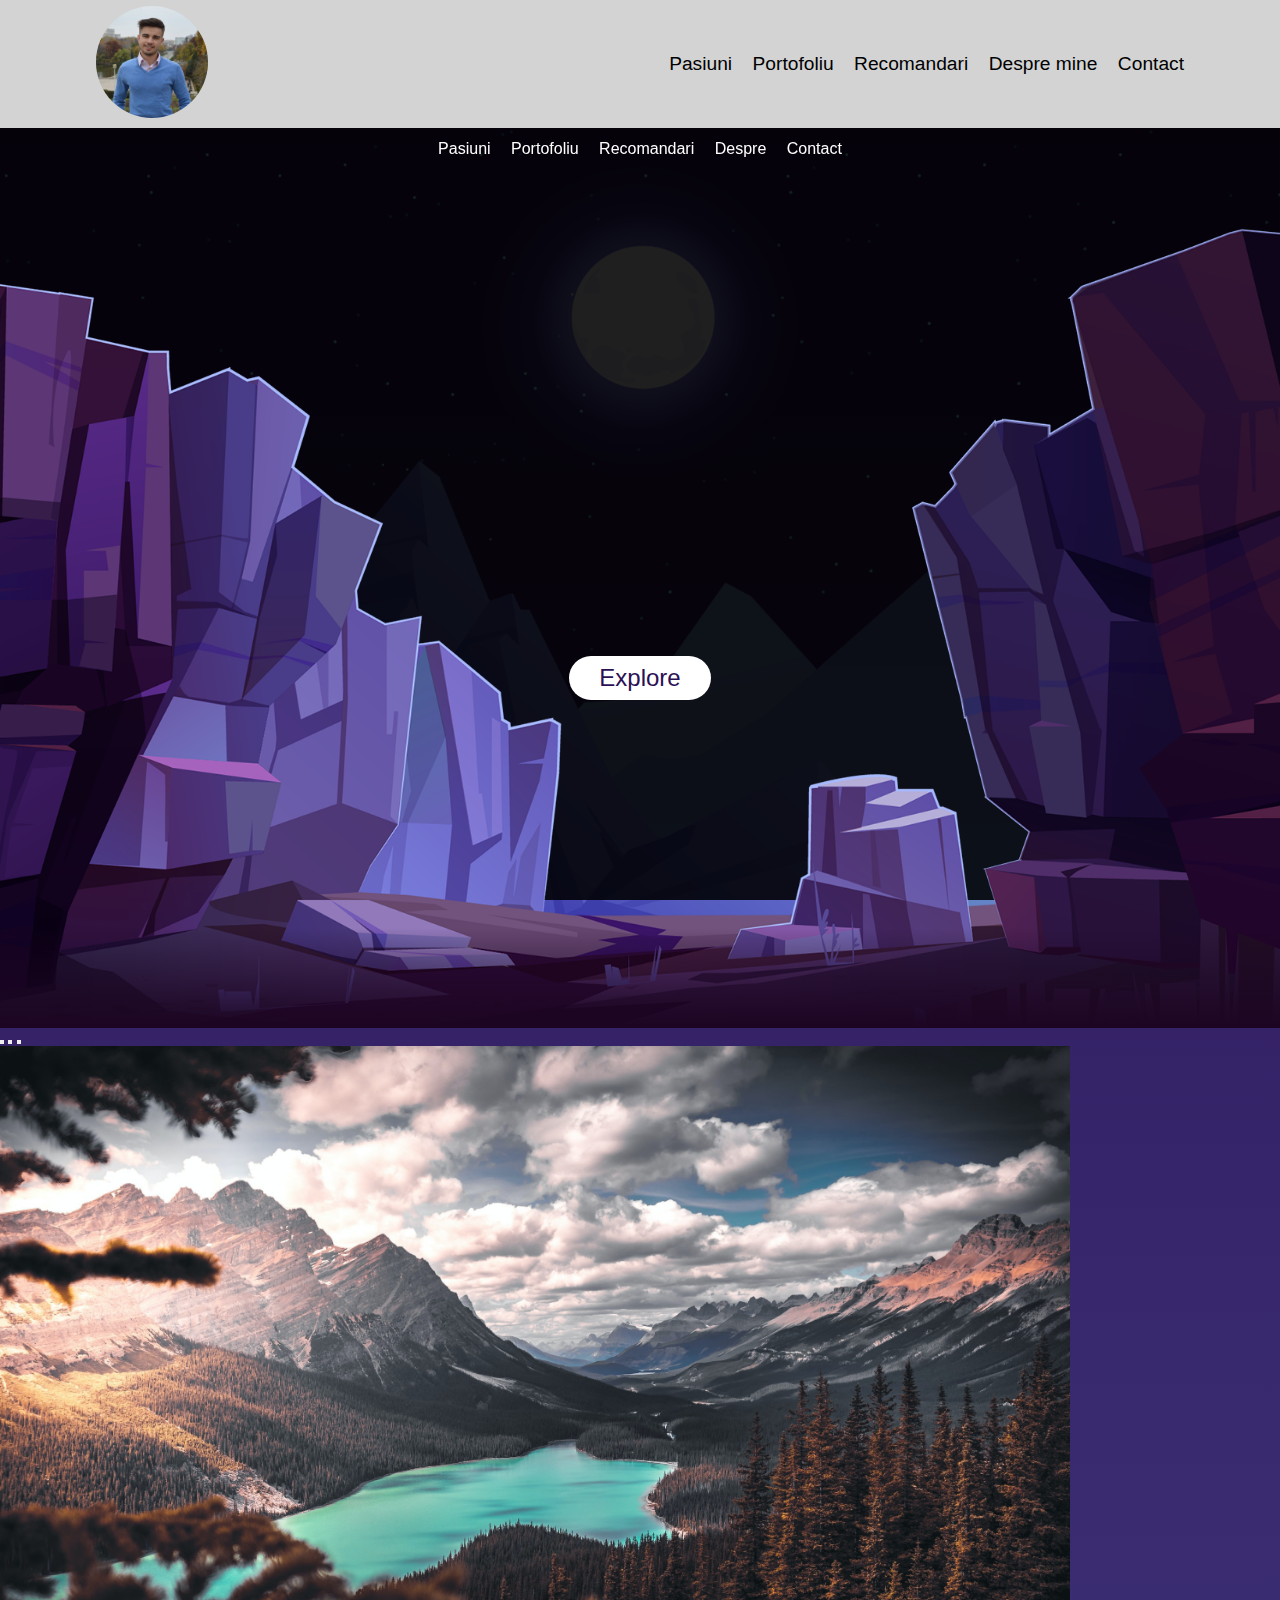
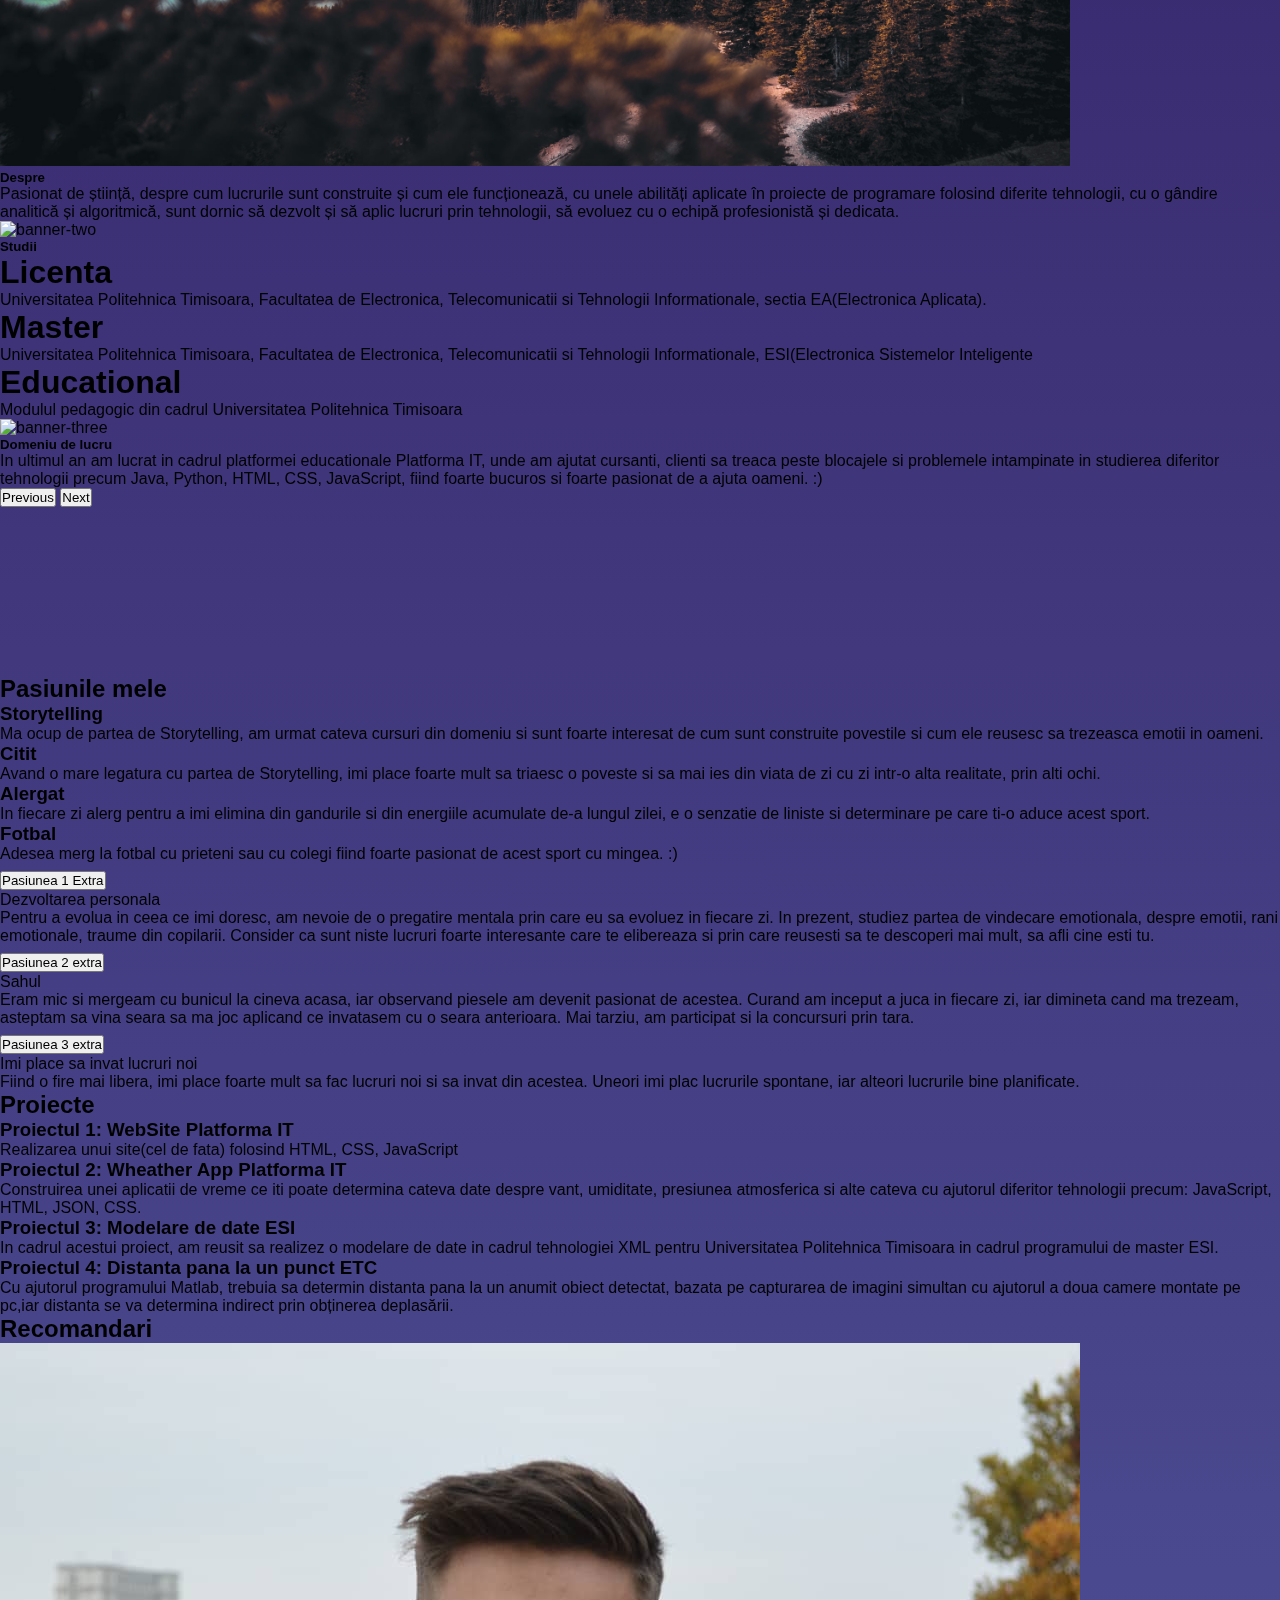
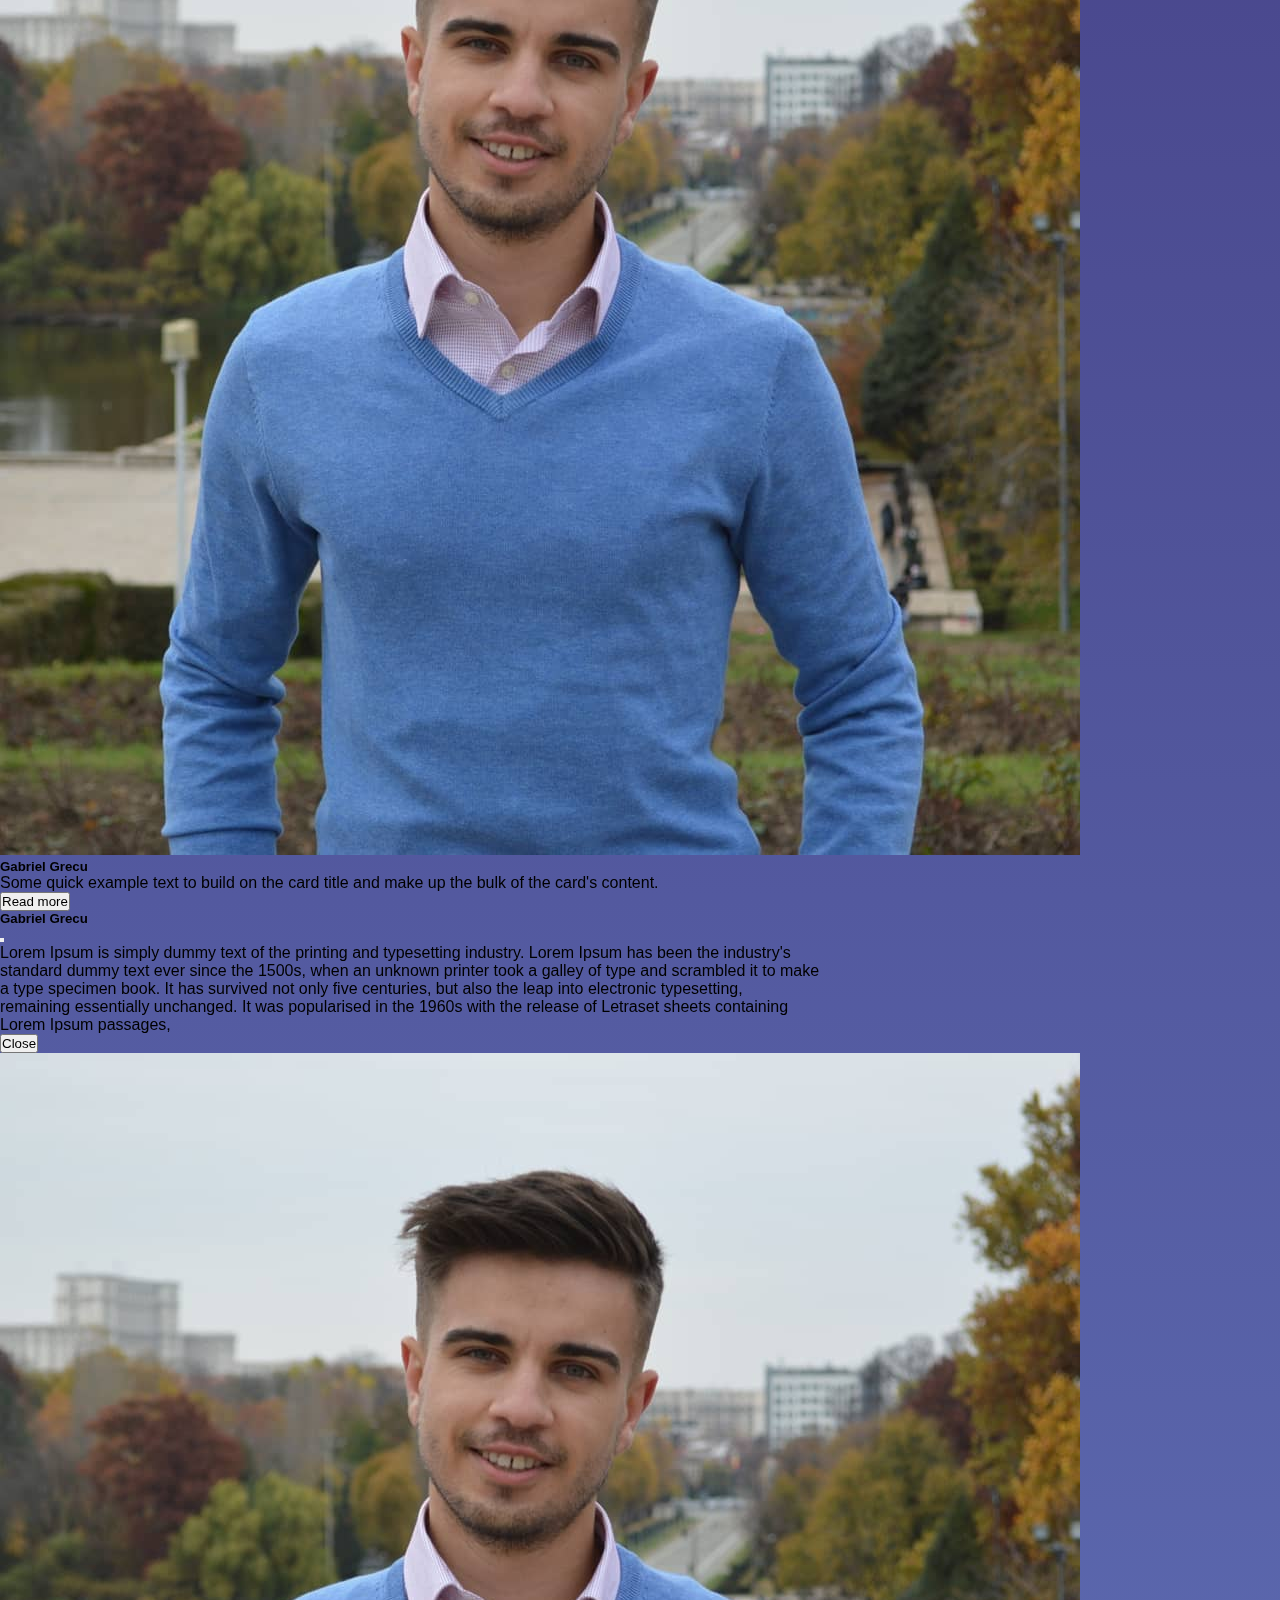
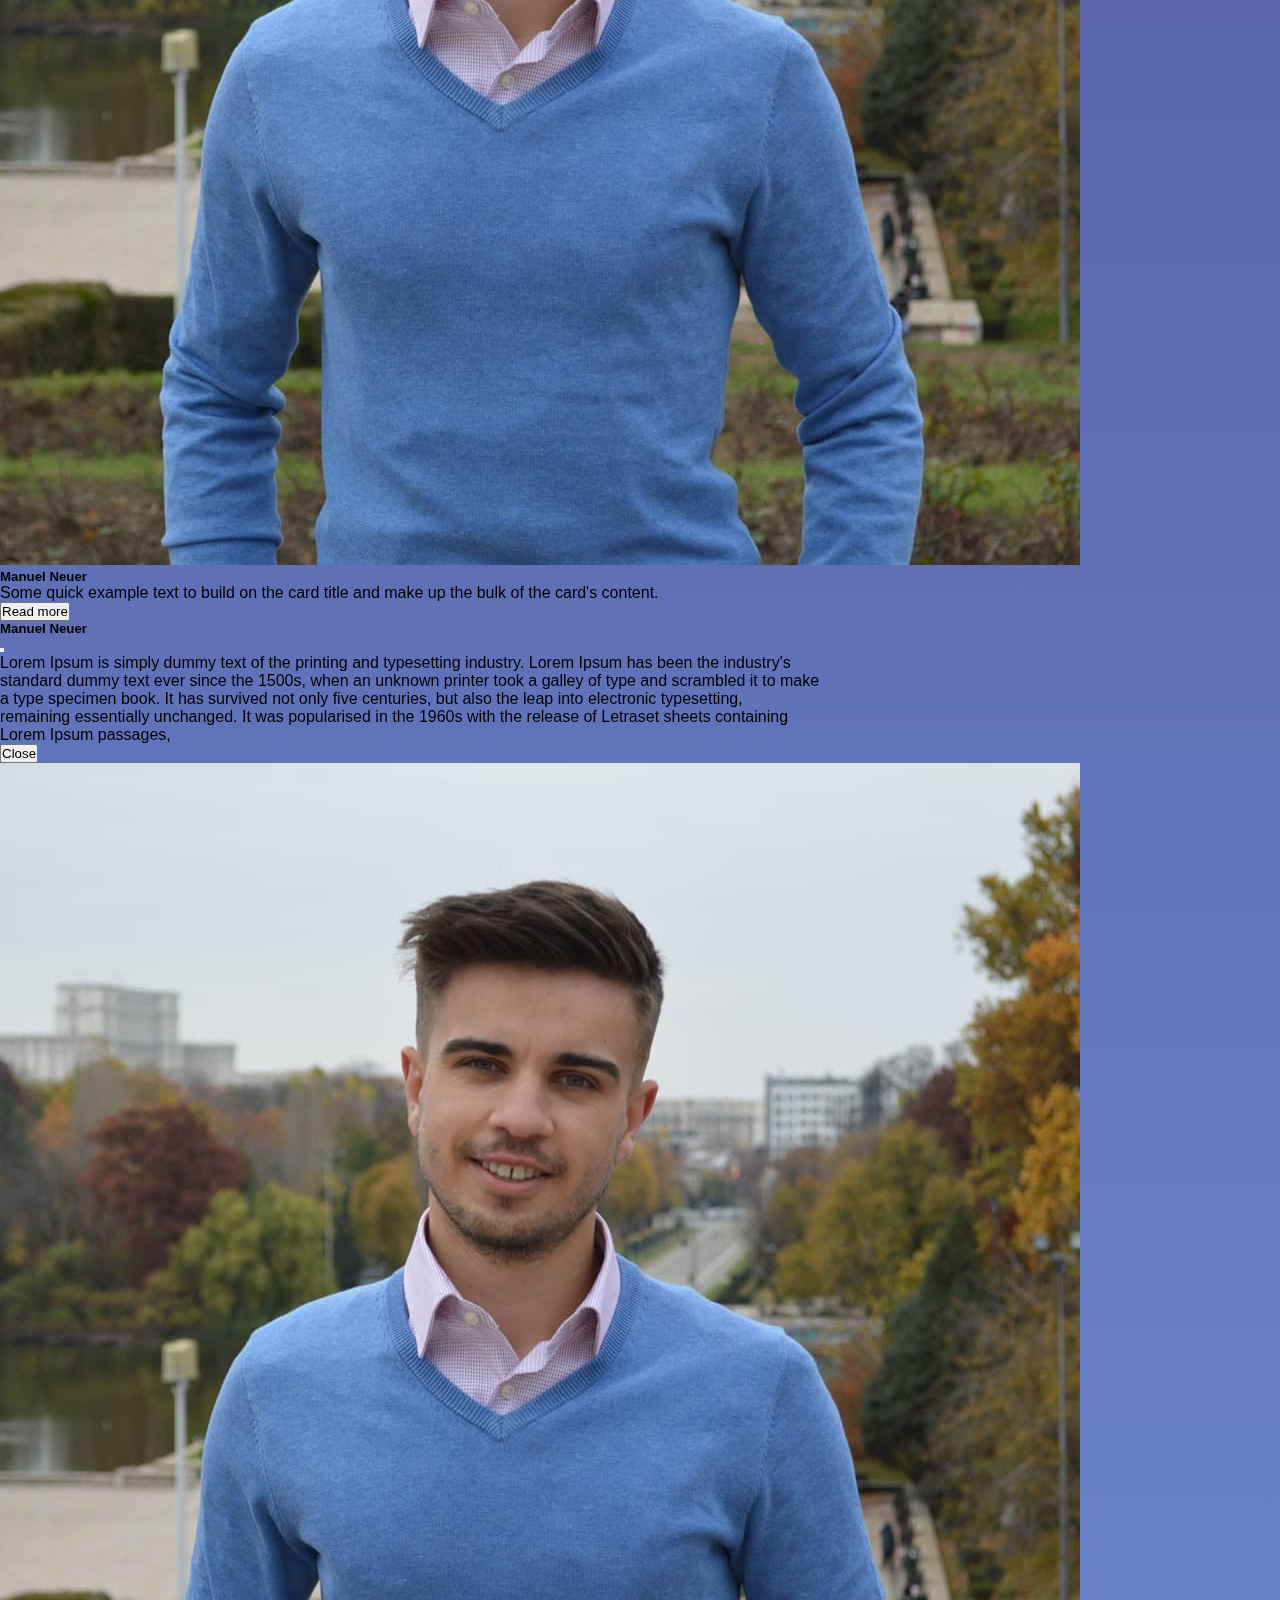
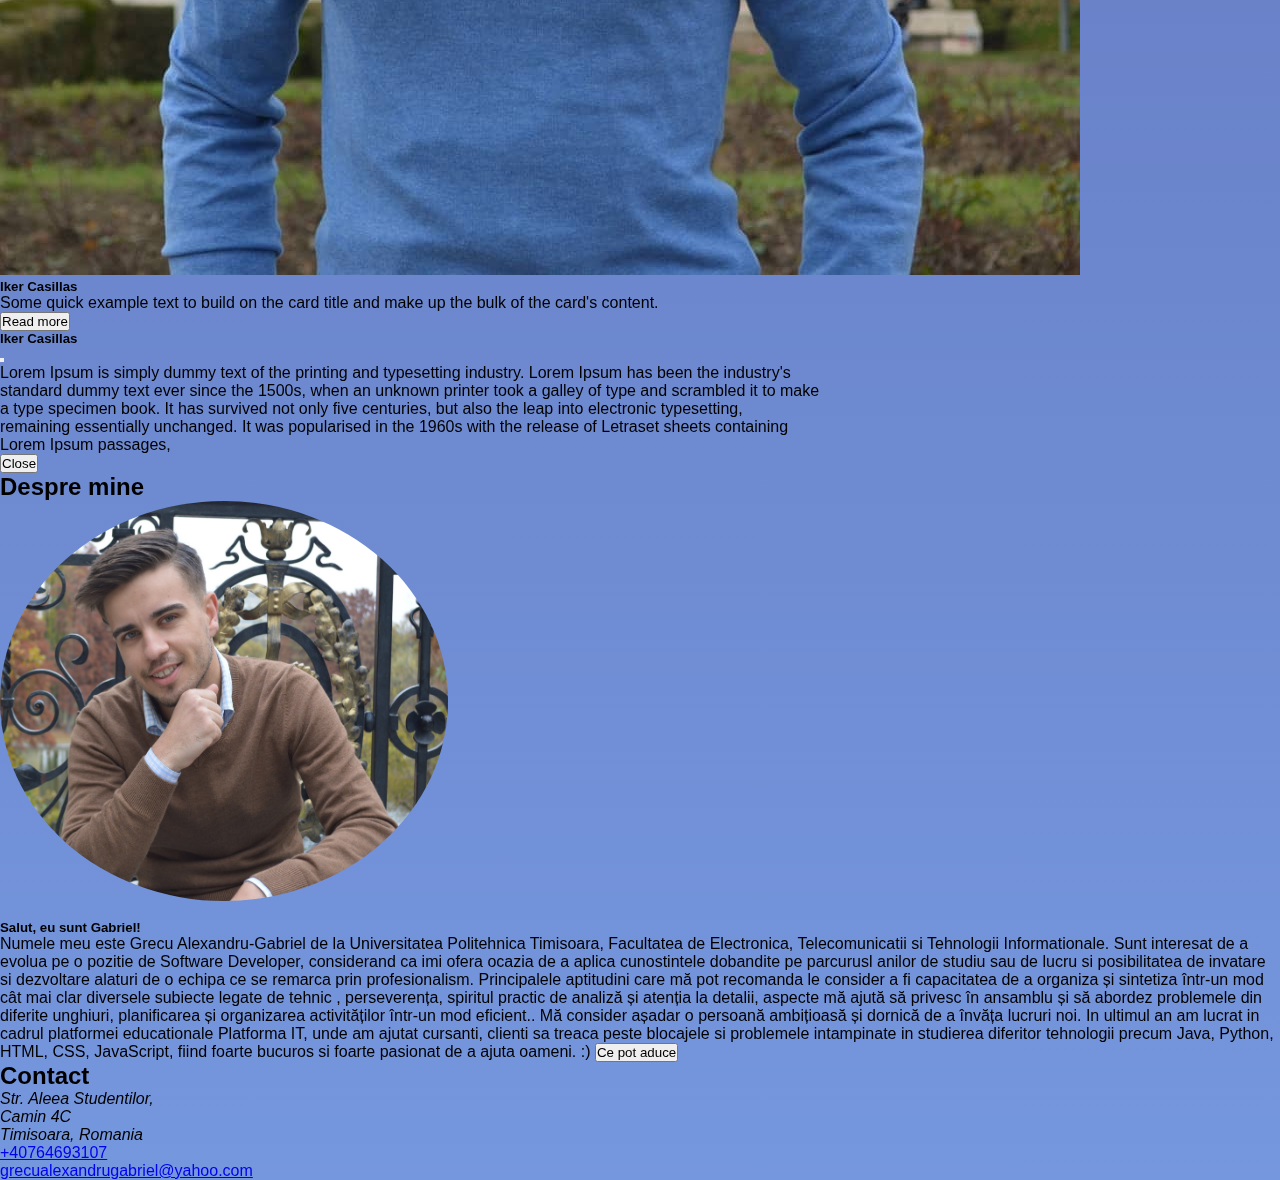
==== index.html @ e3667d2b "Add files via upload" ====
<!DOCTYPE html>
<html>
<head>
    <title>Gabriel Grecu</title>
    <meta name="viewport" content="width=device-width, initial-scale=1.0">
    <link href="https://cdn.jsdelivr.net/npm/bootstrap@5.1.3/dist/css/bootstrap.min.css" rel="stylesheet" integrity="sha384-1BmE4kWBq78iYhFldvKuhfTAU6auU8tT94WrHftjDbrCEXSU1oBoqyl2QvZ6jIW3" crossorigin="anonymous">
    <link rel="preconnect" href="https://fonts.gstatic.com" crossorigin>
    <link href="https://fonts.googleapis.com/css2?family=Courgette&family=PT+Serif:ital,wght@0,400;1,700&display=swap" rel="stylesheet">
    <link rel="stylesheet" href="reset.css">
    <script src="https://code.jquery.com/jquery-1.11.1.min.js"></script>
    <link rel="stylesheet" href="Boostrap.css">

</head>
<body>

  <div id="headerz" class="mnb">
    
        <a class="logo" href="#">
          <img src="media/pozaC.jpg" alt="logo"/>
      </a>
      <nav class="navigation">
          <a href="#section-1">Pasiuni</a>
          <a href="#section-2">Portofoliu</a>
          <a href="#section-3">Recomandari</a>
          <a href="#section-4">Despre mine</a>
          <a href="#section-5">Contact</a>
      </nav>
  </div>


  <header class="p">
    <nav class="active">
      <a href="#section-1">Pasiuni</a>
      <a href="#section-2">Portofoliu</a>
      <a href="#section-3">Recomandari</a>
      <a href="#section-4">Despre</a>
      <a href="#section-5">Contact</a>
  </nav>
  </header>


 
  <section class="parallax">
    <img src="assets/stars.png" id="stars">
    <img src="assets/moon.png" id="moon">
    <img src="assets/mountains_behind.png" id="mountains_behind">
    <h2 id="text">Moon Light</h2>
    <a href="#sec" id="btn">Explore</a>
    <img src="assets/mountains_front.png" id="mountains_front">
</section>


    <div id="carouselExampleIndicators" class="carousel slide" data-bs-ride="carousel">
      <div class="carousel-indicators">
        <button type="button" data-bs-target="#carouselExampleIndicators" data-bs-slide-to="0" class="active" aria-current="true" aria-label="Slide 1"></button>
        <button type="button" data-bs-target="#carouselExampleIndicators" data-bs-slide-to="1" aria-label="Slide 2"></button>
        <button type="button" data-bs-target="#carouselExampleIndicators" data-bs-slide-to="2" aria-label="Slide 3"></button>
      </div>
      <div class="carousel-inner">
        <div class="carousel-item active">
          
          <img src="media/A.jpg" class="d-block w-100 carousel-image" alt="banner-two">
          <div class="carousel-image-overlay"></div>
          <div class="carousel-caption">
            <h5>Despre</h5>
            <p>Pasionat de știință, despre cum lucrurile sunt construite și cum ele funcționează, cu unele abilități aplicate în proiecte de programare folosind diferite
              tehnologii, cu o gândire analitică și algoritmică, sunt dornic să dezvolt și să aplic lucruri prin tehnologii, să evoluez cu o echipă profesionistă și dedicata.
              </p>
          </div>
        </div>
        <div class="carousel-item">
          <img src="media/B.jpg" class="d-block w-100 carousel-image" alt="banner-two">
          <div class="carousel-image-overlay"></div>
          <div class="carousel-caption">
            <h5>Studii</h5>
            <h1>Licenta</h1>
            <p>Universitatea Politehnica Timisoara, Facultatea de Electronica, Telecomunicatii si Tehnologii Informationale, sectia EA(Electronica Aplicata).</p>
            <h1>Master</h1>
            <p>Universitatea Politehnica Timisoara, Facultatea de Electronica, Telecomunicatii si Tehnologii Informationale, ESI(Electronica Sistemelor Inteligente</p>
            <h1>Educational</h1>
            <p>Modulul pedagogic din cadrul Universitatea Politehnica Timisoara </p>
          </div>
        </div>
        <div class="carousel-item">
          <img src="media/munte.jpeg" class="d-block w-100 carousel-image" alt="banner-three">
          <div class="carousel-image-overlay"></div>
          <div class="carousel-caption">
            <h5>Domeniu de lucru</h5>
            <p>In ultimul an am lucrat in cadrul platformei educationale Platforma IT, unde am ajutat cursanti, clienti sa treaca peste blocajele si problemele intampinate in studierea diferitor tehnologii precum Java, Python, HTML, CSS, JavaScript, fiind foarte bucuros si foarte pasionat de a ajuta oameni. :)</p>
          </div>
        </div>
      </div>
      <button class="carousel-control-prev" type="button" data-bs-target="#carouselExampleIndicators" data-bs-slide="prev">
        <span class="carousel-control-prev-icon" aria-hidden="true"></span>
        <span class="visually-hidden">Previous</span>
      </button>
      <button class="carousel-control-next" type="button" data-bs-target="#carouselExampleIndicators" data-bs-slide="next">
        <span class="carousel-control-next-icon" aria-hidden="true"></span>
        <span class="visually-hidden">Next</span>
      </button>
    </div>



    <section id="section-1" class="bg-light py-5">
      <h2 class="text-center mb-5"><br><br> <br><br><br> <br> Pasiunile mele</h2>
      <div class="container">
        
        <div class="row">
          <div class="col-lg-3 col-md-5">
            <h3>Storytelling</h3>
              <p>Ma ocup de partea de Storytelling, am urmat cateva cursuri din domeniu si sunt foarte interesat de cum sunt construite povestile si cum ele reusesc sa trezeasca emotii in oameni.
              </p>
          </div>
          <div class="col-lg-3 offset-lg-0 col-md-5 offset-md-2">
            <h3>Citit</h3>
              <p>Avand o mare legatura cu partea de Storytelling, imi place foarte mult sa triaesc o poveste si sa mai ies din viata de zi cu zi intr-o alta realitate, prin alti ochi.
              </p>
          </div>
          <div class="col-lg-3 col-md-5">
            <h3>Alergat</h3>
              <p>In fiecare zi alerg pentru a imi elimina din gandurile si din energiile acumulate de-a lungul zilei, e o senzatie de liniste si determinare pe care ti-o aduce acest sport.
              </p>
          </div>
          <div class="col-lg-3 offset-lg-0 col-md-5 offset-md-2">
            <h3>Fotbal</h3>
              <p>Adesea merg la fotbal cu prieteni sau cu colegi fiind foarte pasionat de acest sport cu mingea. :) 
              </p>
          </div>
        </div>
      </div>
      <div class="container my-5">
        <div class="accordion accordion-flush" id="accordionFlushExample">
          <div class="accordion-item">
            <h2 class="accordion-header" id="flush-headingOne">
              <button class="accordion-button collapsed" type="button" data-bs-toggle="collapse" data-bs-target="#flush-collapseOne" aria-expanded="false" aria-controls="flush-collapseOne">
                Pasiunea 1  Extra
              </button>
            </h2>
            <div id="flush-collapseOne" class="accordion-collapse collapse" aria-labelledby="flush-headingOne" data-bs-parent="#accordionFlushExample">
              <div class="accordion-body">Dezvoltarea personala <br>
                Pentru a evolua in ceea ce imi doresc, am nevoie de o pregatire mentala prin care eu sa evoluez in fiecare zi. In prezent, studiez partea de vindecare emotionala, despre emotii, rani emotionale, traume din copilarii. Consider ca sunt niste lucruri foarte interesante care te elibereaza si prin care reusesti sa te descoperi mai mult, sa afli cine esti tu.

                </div>
            </div>
          </div>
          <div class="accordion-item">
            <h2 class="accordion-header" id="flush-headingTwo">
              <button class="accordion-button collapsed" type="button" data-bs-toggle="collapse" data-bs-target="#flush-collapseTwo" aria-expanded="false" aria-controls="flush-collapseTwo">
                Pasiunea 2 extra
              </button>
            </h2>
            <div id="flush-collapseTwo" class="accordion-collapse collapse" aria-labelledby="flush-headingTwo" data-bs-parent="#accordionFlushExample">
              <div class="accordion-body">Sahul <br>
                Eram mic si mergeam cu bunicul la cineva acasa, iar observand piesele am devenit pasionat de acestea. Curand am inceput a juca in fiecare zi, iar dimineta cand ma trezeam, asteptam sa vina seara sa ma joc aplicand ce invatasem cu o seara anterioara. Mai tarziu, am participat si la concursuri prin tara.

                </div>
            </div>
          </div>
          <div class="accordion-item">
            <h2 class="accordion-header" id="flush-headingThree">
              <button class="accordion-button collapsed" type="button" data-bs-toggle="collapse" data-bs-target="#flush-collapseThree" aria-expanded="false" aria-controls="flush-collapseThree">
                Pasiunea 3 extra
              </button>
            </h2>
            <div id="flush-collapseThree" class="accordion-collapse collapse" aria-labelledby="flush-headingThree" data-bs-parent="#accordionFlushExample">
              <div class="accordion-body">Imi place sa invat lucruri noi <br>
                Fiind o fire mai libera, imi place foarte mult sa fac lucruri noi si sa invat din acestea. Uneori imi plac lucrurile spontane, iar alteori lucrurile bine planificate.

               </div>
            </div>
          </div>
        </div>
      </div>
    </section>

    <section id="section-2" class="bg-dark py-5 text-white">
      <h2 class="text-center mb-5">Proiecte</h2>
      <div class="container">
        <div class="row">
          <div class="col-lg-4 offset-lg-0 col-md-5 mt-4">
            <h3>Proiectul 1: WebSite  <span class="badge bg-success">Platforma IT</span></h3>
            <p>
                Realizarea unui site(cel de fata) folosind HTML, CSS, JavaScript 
            </p>
          </div>

          <div class="col-lg-4  offset-lg-0 col-md-5 offset-md-2 mt-4"> 
            <h3>Proiectul 2: Wheather App  <span class="badge bg-danger">Platforma IT</span></h3>
            <p>
                Construirea unei aplicatii de vreme ce iti poate determina cateva date despre vant, umiditate, presiunea atmosferica si alte cateva cu ajutorul diferitor tehnologii precum: JavaScript, HTML, JSON, CSS.
            </p>
          </div>

          <div class="col-lg-4  offset-lg-0 col-md-5 mt-4">
            <h3>Proiectul 3: Modelare de date  <span class="badge bg-warning">ESI</span></h3>
            <p>
                In cadrul acestui proiect, am reusit sa realizez o modelare de date in cadrul tehnologiei XML pentru Universitatea Politehnica Timisoara in cadrul programului de master ESI.

            </p>
          </div>
          <div class="col-lg-4 offset-lg-0 col-md-5 offset-md-2 mt-4">
            <h3>Proiectul 4: Distanta pana la un punct <span class="badge bg-primary">ETC</span></h3>
            <p>
                Cu ajutorul programului Matlab, trebuia sa determin distanta pana la un anumit obiect detectat, bazata pe capturarea de imagini simultan cu ajutorul a doua camere montate pe pc,iar distanta se va determina indirect prin obținerea deplasării.
            </p>
        </div>
        </div>
      </div>
    </section>



    <section id="section-3" class="bg-light py-5">
      <h2 class="text-center mb-5">Recomandari</h2>
      <div class="container">
        <div class="row">
          <div class="card col-lg-5 col-md-5 mb-4">
            <img src="media/pozaC.jpg" class="card-img-top" alt="persoana">
            <div class="card-body">
              <h5 class="card-title">Gabriel Grecu</h5>
              <p class="card-text">Some quick example text to build on the card title and make up the bulk of the card's content.</p>
              
              <button type="button" class="btn btn-primary" data-bs-toggle="modal" data-bs-target="#person-one">
                Read more
              </button>
            </div>
          </div>
          <div class="modal fade" id="person-one" tabindex="-1" aria-labelledby="exampleModalLabel" aria-hidden="true">
            <div class="modal-dialog">
              <div class="modal-content">
                <div class="modal-header">
                  <h5 class="modal-title" id="exampleModalLabel">Gabriel Grecu</h5>
                  <button type="button" class="btn-close" data-bs-dismiss="modal" aria-label="Close"></button>
                </div>
                <div class="modal-body">
                  Lorem Ipsum is simply dummy text of the printing and typesetting industry. Lorem Ipsum has been the industry's <br>
                  standard dummy text ever since the 1500s, when an unknown printer took a galley of type and scrambled it to make <br>
                  a type specimen book. It has survived not only five centuries, but also the leap into electronic typesetting, <br>
                  remaining essentially unchanged. It was popularised in the 1960s with the release of Letraset sheets containing <br>
                  Lorem Ipsum passages, 
                </div>
                <div class="modal-footer">
                  <button type="button" class="btn btn-primary" data-bs-dismiss="modal">Close</button>
                </div>
              </div>
            </div>
          </div>
          <div class="card col-lg-5 col-md-5 offset-lg-2 offset-md-2 mb-4">
            <img src="media/pozaC.jpg" class="card-img-top" alt="persoana">
            <div class="card-body">
              <h5 class="card-title">Manuel Neuer</h5>
              <p class="card-text">Some quick example text to build on the card title and make up the bulk of the card's content.</p>
              <button type="button" class="btn btn-primary" data-bs-toggle="modal" data-bs-target="#person-two">
                Read more
              </button>
            </div>
          </div>
          <div class="modal fade" id="person-two" tabindex="-1" aria-labelledby="exampleModalLabel" aria-hidden="true">
            <div class="modal-dialog">
              <div class="modal-content">
                <div class="modal-header">
                  <h5 class="modal-title" id="exampleModalLabel">Manuel Neuer</h5>
                  <button type="button" class="btn-close" data-bs-dismiss="modal" aria-label="Close"></button>
                </div>
                <div class="modal-body">
                  Lorem Ipsum is simply dummy text of the printing and typesetting industry. Lorem Ipsum has been the industry's <br>
                  standard dummy text ever since the 1500s, when an unknown printer took a galley of type and scrambled it to make <br>
                  a type specimen book. It has survived not only five centuries, but also the leap into electronic typesetting, <br>
                  remaining essentially unchanged. It was popularised in the 1960s with the release of Letraset sheets containing <br>
                  Lorem Ipsum passages, 
                </div>
                <div class="modal-footer">
                  <button type="button" class="btn btn-primary" data-bs-dismiss="modal">Close</button>
                </div>
              </div>
            </div>
          </div>
          <div class="card col-lg-5 col-md-5 mb-4">
            <img src="media/pozaC.jpg" class="card-img-top" alt="persoana">
            <div class="card-body">
              <h5 class="card-title">Iker Casillas</h5>
              <p class="card-text">Some quick example text to build on the card title and make up the bulk of the card's content.</p>
              <button type="button" class="btn btn-primary" data-bs-toggle="modal" data-bs-target="#person-three">
                Read more
              </button>
            </div>
          </div>
          <div class="modal fade" id="person-three" tabindex="-1" aria-labelledby="exampleModalLabel" aria-hidden="true">
            <div class="modal-dialog">
              <div class="modal-content">
                <div class="modal-header">
                  <h5 class="modal-title" id="exampleModalLabel">Iker Casillas</h5>
                  <button type="button" class="btn-close" data-bs-dismiss="modal" aria-label="Close"></button>
                </div>
                <div class="modal-body">
                  Lorem Ipsum is simply dummy text of the printing and typesetting industry. Lorem Ipsum has been the industry's <br>
                  standard dummy text ever since the 1500s, when an unknown printer took a galley of type and scrambled it to make <br>
                  a type specimen book. It has survived not only five centuries, but also the leap into electronic typesetting, <br>
                  remaining essentially unchanged. It was popularised in the 1960s with the release of Letraset sheets containing <br>
                  Lorem Ipsum passages, 
                </div>
                <div class="modal-footer">
                  <button type="button" class="btn btn-primary" data-bs-dismiss="modal">Close</button>
                </div>
              </div>
            </div>
          </div>
        </div>
      </div>
    </section>
  







    <section id="section-4" class="bg-dark text-white py-5">
      <h2 class="text-center mb-5">Despre mine</h2>
      <div class="container">
        <div class="row">
          <div class="col-lg-5 offset-lg-1 mb-4">
            <img class="img-fluid" src="media/pozaA.jpg"  alt="eu" >
          </div>
          <div class="col-lg-5 offset-lg-0">
            <h5><br>
              Salut, eu sunt Gabriel!</h5>
            <p>        Numele meu este Grecu Alexandru-Gabriel de la Universitatea Politehnica Timisoara, Facultatea de Electronica, Telecomunicatii si Tehnologii Informationale. 
              Sunt interesat de a evolua pe o pozitie de Software Developer, considerand ca imi ofera ocazia de a aplica cunostintele dobandite pe parcurusl anilor de studiu sau de lucru si posibilitatea de invatare si dezvoltare alaturi de o echipa ce se remarca prin profesionalism.
              Principalele aptitudini care mă pot recomanda le consider a fi capacitatea de a organiza și sintetiza într-un mod cât mai clar diversele subiecte legate de tehnic , perseverența, spiritul practic de analiză și atenția la detalii, aspecte mă ajută să privesc în ansamblu și să abordez problemele din diferite unghiuri, planificarea și organizarea activităților într-un mod eficient..
              Mă consider așadar o persoană ambițioasă și dornică de a învăța lucruri noi. In ultimul an am lucrat in cadrul platformei educationale Platforma IT, unde am ajutat cursanti, clienti sa treaca peste blocajele si problemele intampinate in studierea diferitor tehnologii precum Java, Python, HTML, CSS, JavaScript, fiind foarte bucuros si foarte pasionat de a ajuta oameni. :)
           <!--   <p>
                Salut, eu sunt Gabriel! </p>
              <p>        Numele meu este Grecu Alexandru-Gabriel de la Universitatea Politehnica Timisoara, Facultatea de Electronica, Telecomunicatii si Tehnologii Informationale. 
                Sunt interesat de a evolua pe o pozitie de Software Developer, considerand ca imi ofera ocazia de a aplica cunostintele dobandite pe parcurusl anilor de studiu sau de lucru si posibilitatea de invatare si dezvoltare alaturi de o echipa ce se remarca prin profesionalism.
                Principalele aptitudini care mă pot recomanda le consider a fi capacitatea de a organiza și sintetiza într-un mod cât mai clar diversele subiecte legate de tehnic , perseverența, spiritul practic de analiză și atenția la detalii, aspecte mă ajută să privesc în ansamblu și să abordez problemele din diferite unghiuri, planificarea și organizarea activităților într-un mod eficient..
                Mă consider așadar o persoană ambițioasă și dornică de a învăța lucruri noi. In ultimul an am lucrat in cadrul platformei educationale Platforma IT, unde am ajutat cursanti, clienti sa treaca peste blocajele si problemele intampinate in studierea diferitor tehnologii precum Java, Python, HTML, CSS, JavaScript, fiind foarte bucuros si foarte pasionat de a ajuta oameni. :) </p>
                <p>
                    Hei, Salut!Numele meu este Gabriel, fac IT de x ani, am lucrat cu x,y,z. V-am atasat in acest document cateva linkuri unde puteti vedea ce am facut. Intentia mea este sa ma angajez la compania dumneavoastra pe o pozitie de Software Developer, iar pentru aceasta pozitie am facut x,y,z. Aceste lucruri sunt in portofoliul meu, am facut lucrurile diferit fata de ceilalti prin portofoliul meu. In ultimul an si jumatate am ajutat zeci de persoane sa invete, sa treaca peste blocajele lor in procesul de invatare si as vrea sa vin la compania dumneavoastra pentru a face parte din echipa din departamentul software. Am decis sa ma indrept catre domeniul IT pentru ca simt ca este ceva aici si de cand m-am axat pe zona aceasta, am descoperit cu adevarat un lucru care ma intereseaza si ma pasioneaza extraordinar de mult. In ultimele 6 luni am lucrat la urmatoarele proiecte, imi dati voie sa va prezint: 
                    este vorba despre o platforma online, o aplicatie mobila pe care poti face x, iar toate aceste lucruri le-am facut pe cont propriu in ultimele luni.
                    Mi-am dezvoltat portofoliul, este un portofoliu ce se dezvolta in mod constant pentru ca lucrez si acum in mod activ la anumite proiecte, pur si simplu pentru ca imi place si vreau sa invat, vreau sa ma dezvolt si e un domeniu care cu adevarat imi
                </p> -->
              <button type="button" class="btn btn-lg btn-success" data-bs-toggle="popover" title="Planul meu" data-bs-content="Vreau sa imi fac o imagine de ansamblu a lucrurilor din domeniul IT, momentan studiez partea de WEB DEVELOPMENT(HTML, CSS, JS, SQL, GIT, React, NodeJS), scopul fiind de a ma dezvolta si de a invata mai mult, impreuna cu cateva tehnologii precum: Java, Python sau tehnologii despre care imi doresc sa invat mai tarziu precum C++ sau C#">Ce pot aduce</button>
            </p>
          </div>
        </div>
      </div>
    </section>

    <footer id="section-5" class="bg-light py-5">
      <div class="container">
        <h2 class="mb-5">Contact</h2>
        <address>
          Str. Aleea Studentilor, <br>
          Camin 4C <br>
          Timisoara, Romania
      </address>
      <a href="tel:+40764693107">+40764693107</a> <br/>
      <a href="mailto:grecualexandrugabriel@yahoo.com">grecualexandrugabriel@yahoo.com</a>

      </div>

    </footer>
  
  
  
  </script>
    <script src="https://cdn.jsdelivr.net/npm/bootstrap@5.1.3/dist/js/bootstrap.bundle.min.js" integrity="sha384-ka7Sk0Gln4gmtz2MlQnikT1wXgYsOg+OMhuP+IlRH9sENBO0LRn5q+8nbTov4+1p" crossorigin="anonymous"></script>
    <script>
      var popoverTriggerList = [].slice.call(document.querySelectorAll('[data-bs-toggle="popover"]'))
      var popoverList = popoverTriggerList.map(function (popoverTriggerEl) {
        return new bootstrap.Popover(popoverTriggerEl)
      })
      let stars=document.getElementById('stars');
        let moon=document.getElementById('moon');
        let mountains_behind=document.getElementById('mountains_behind');
        let text=document.getElementById('text');
        let btn=document.getElementById('btn');
        let mountains_front=document.getElementById('mountains_front');
        let header=document.querySelector('header');

        window.addEventListener('scroll', function(){
            let value=window.scrollY;
            stars.style.left=value*0.25+'px';
            moon.style.top=value*1.05+'px';
            mountains_behind.style.top=value*0.5+'px';
            mountains_front.style.top=value*0+'px';
            text.style.marginRight=value*4+'px';
            text.style.marginTop=value*1.5+'px';
            btn.style.marginTop=value*1.5+'px';
            header.style.top=value*0.5+'px';
        })

        $(document).scroll(function() {
  var st = $(this).scrollTop();
  $("#headerz").css({
    "background-position-y": (-st/20)
  })
  $("#navigation").css({
    "top": (-st/5),
    "bottom": (st/5)
  })
});
    </script>
</body>
</html>
---- Boostrap.css ----
.navbar-logo{
    width: 4.6785rem;
    height: 4.6785rem;
}
.carousel-image{
    height: 80vh;
}
.carousel-image-overlay{
    position: absolute;
    top: 0;
    left: 0;
    width: 100%;
    height: 100%;
    background-color: rgba(0, 0, 0, 0.5);

}
.mnb{position: fixed; top: 0px; left: 0; width: 100%; display: flex; justify-content: space-between; align-items: center; height: 8rem; 
    padding: 0.75rem 6rem; background-color: lightgray; z-index: 1; }
    .mnb + * {margin-top: 8rem;}
    .logo{display: inline-block;}
        .logo>img{width: 7rem; height: 7rem; border-radius: 50%;}
    
    .navigation{display: inline-block; text-align: center;}
        .navigation>a{display: inline-block ; margin-right: 1rem;font-size: 1.2rem;text-decoration: none; color: #000;}
        .navigation>a:last-child{margin-right: 0;}
        .navigation>a:hover{border-radius: 30px;padding: 10px 20px;}
        .navigation>a:hover{background: #fff;
            color: #2b1055;} 


@media(max-width:501px){
    .mnb{ padding: 0.75rem 2.5rem;  height: 8rem;}
        .navigation>a{margin-bottom:0rem; font-size: 1rem; }
}


.p{position: absolute; top: 0; left: 0; width: 100%; display: flex; justify-content: space-between; align-items: center; height: 3rem; 
    padding: 0.75rem 3rem; background-color: none; z-index: 1; }
    .p + * {margin-top: 8rem;}
    
    
    .p{display: inline-block;text-align: center; }
        .active>a{display: inline-block ; margin-right: 1rem;font-size: 1rem;text-decoration: none; color: #fff;}
        .active>a:last-child{margin-right: 0;}
        .active>a:hover{border-radius: 30px;padding: 10px 20px;}
        .active>a:hover{background: #fff;
            color: #2b1055;} 


    @media(max-width:500px){
    .p{ padding: 0.75rem 0.1rem;  height: 3rem;}
        .active>a{display: inline-block ; margin-right: 0.2rem;font-size: 1.2rem;text-decoration: none; color: #fff;}
        .active>a:last-child{margin-right: 0;}
        .active>a{margin-bottom:0rem; font-size: 1rem; }
    }


    @media(max-width:350px){
        .p{ padding: 0.75rem 0.1rem;  height: 3rem;}
            .active>a{display: inline-block ; margin-right: 0.1rem;font-size: 1.2rem;text-decoration: none; color: #fff;}
            .active>a:last-child{margin-right: 0;}
            .active>a{margin-bottom:0rem; font-size: 0.9rem; }
        }
    
        @media(max-width:290px){
            .p{ padding: 0.75rem 0.1rem;  height: 3rem;}
                .active>a{display: inline-block ; margin-right: 0.1rem;font-size: 1.2rem;text-decoration: none; color: #fff;}
                .active>a:last-child{margin-right: 0;}
                .active>a{margin-bottom:0rem; font-size: 0.7rem; }
            }
        
        
    


@import url('https://fonts.googleapis.com/css?family=Poppins:300,400,500,600,700,800,900&display=swap');
*
{
    margin: 0;
    padding: 0;
    box-sizing: border-box;
    font-family: 'Poppins', sans-serif;
    scroll-behavior: smooth;
}
body{
    min-height: 100vh;
    overflow-x: hidden;
    background: linear-gradient(#2b1055, #7597de);
}

/*
.p ul
{
    display: flex;
    justify-content: center;
    align-items: center;
}
.p ul li 
{
    List-style: none;
    margin-Left: none;
}
.p ul li a
{
    text-decoration: none;
    padding: 4px 3px;
    color: #fff;
    border-radius: 20px;
}
.p ul li a:hover
{
    background: #fff;
    color: #2b1055; 
}*/
/*
header ul li a:hover
header ul li a.active
{
    background: #fff;
    color: #2b1055; 
}*/
.parallax
{
    position: relative;
    width: 100%;
    height: 100vh;
    padding: 100px;
    display: flex;
    justify-content: center;
    align-items: center;
    overflow: hidden;
}
.parallax::before
{
    content: '';
    position: absolute;
    bottom: 0;
    width: 100%;
    height: 100px;
    background: linear-gradient(to top, #1c0522,transparent);
    z-index: 1000;
}
.parallax img
{
    position: absolute;
    top: 0;
    left: 0;
    width: 100%;
    height: 100%;
    object-fit: cover;
    pointer-events: none;
}
.parallax img#moon
{
    mix-blend-mode: screen;
}
.parallax img#mountains_front
{
    z-index: 10;
}
#text
{
    position: absolute;
    right: -350px;
    color: #fff;
    white-space: nowrap;
    font-size: 7.5vw;
    z-index: 9;
}
#btn
{
    text-decoration: none;
    display: inline-block;
    padding: 8px 30px;
    border-radius: 40px;
    background: #fff;
    color: #2b1055;
    font-size: 1.5em;
    z-index: 9;
    transform: translateY(100px);
}
.sec
{
    position: relative;
    padding: 100px;
    background: #1c0522;
}
.sec h2
{
    font-size: 3.5em;
    margin-bottom: 10px;
    color: #fff;
}
.sec p
{
    font-size: 1em;
    color: #fff;
}




.img-fluid{
    height: 25rem;
    width: 28rem;
    border-radius: 50%;
}
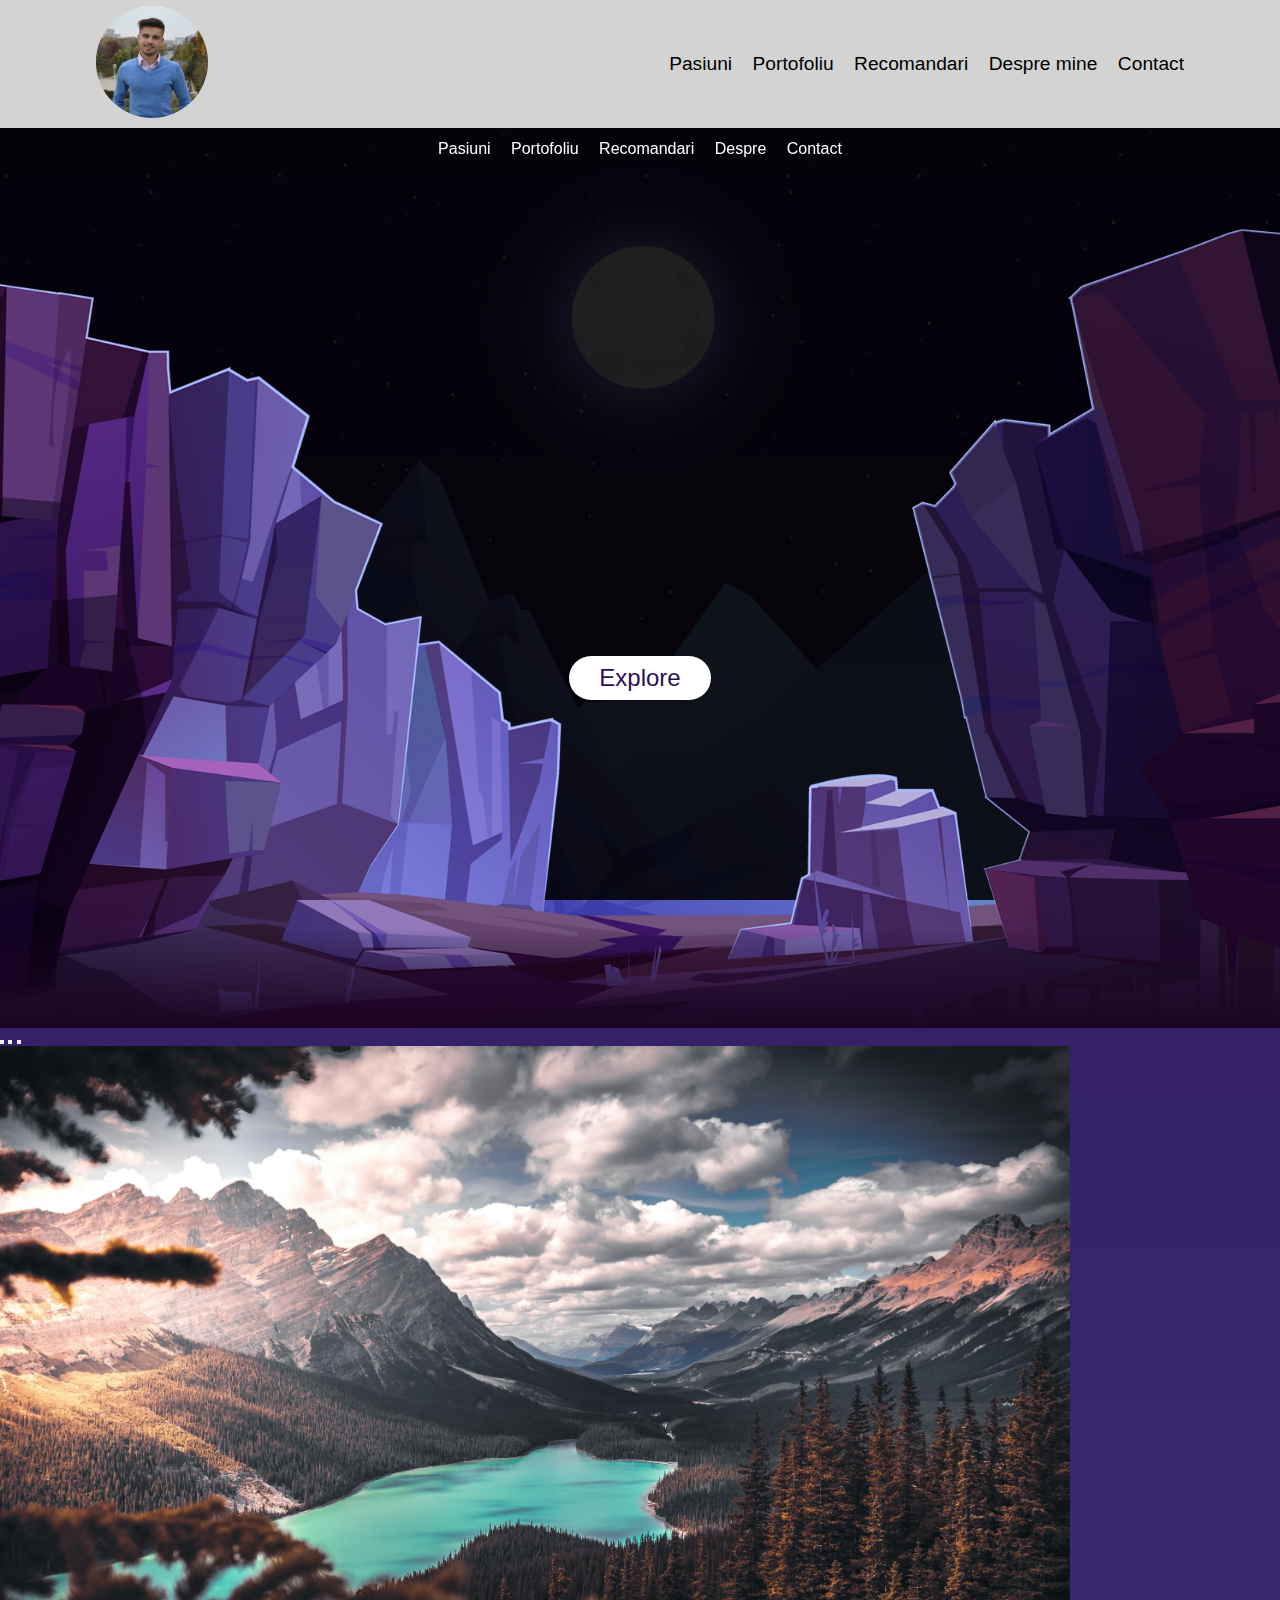
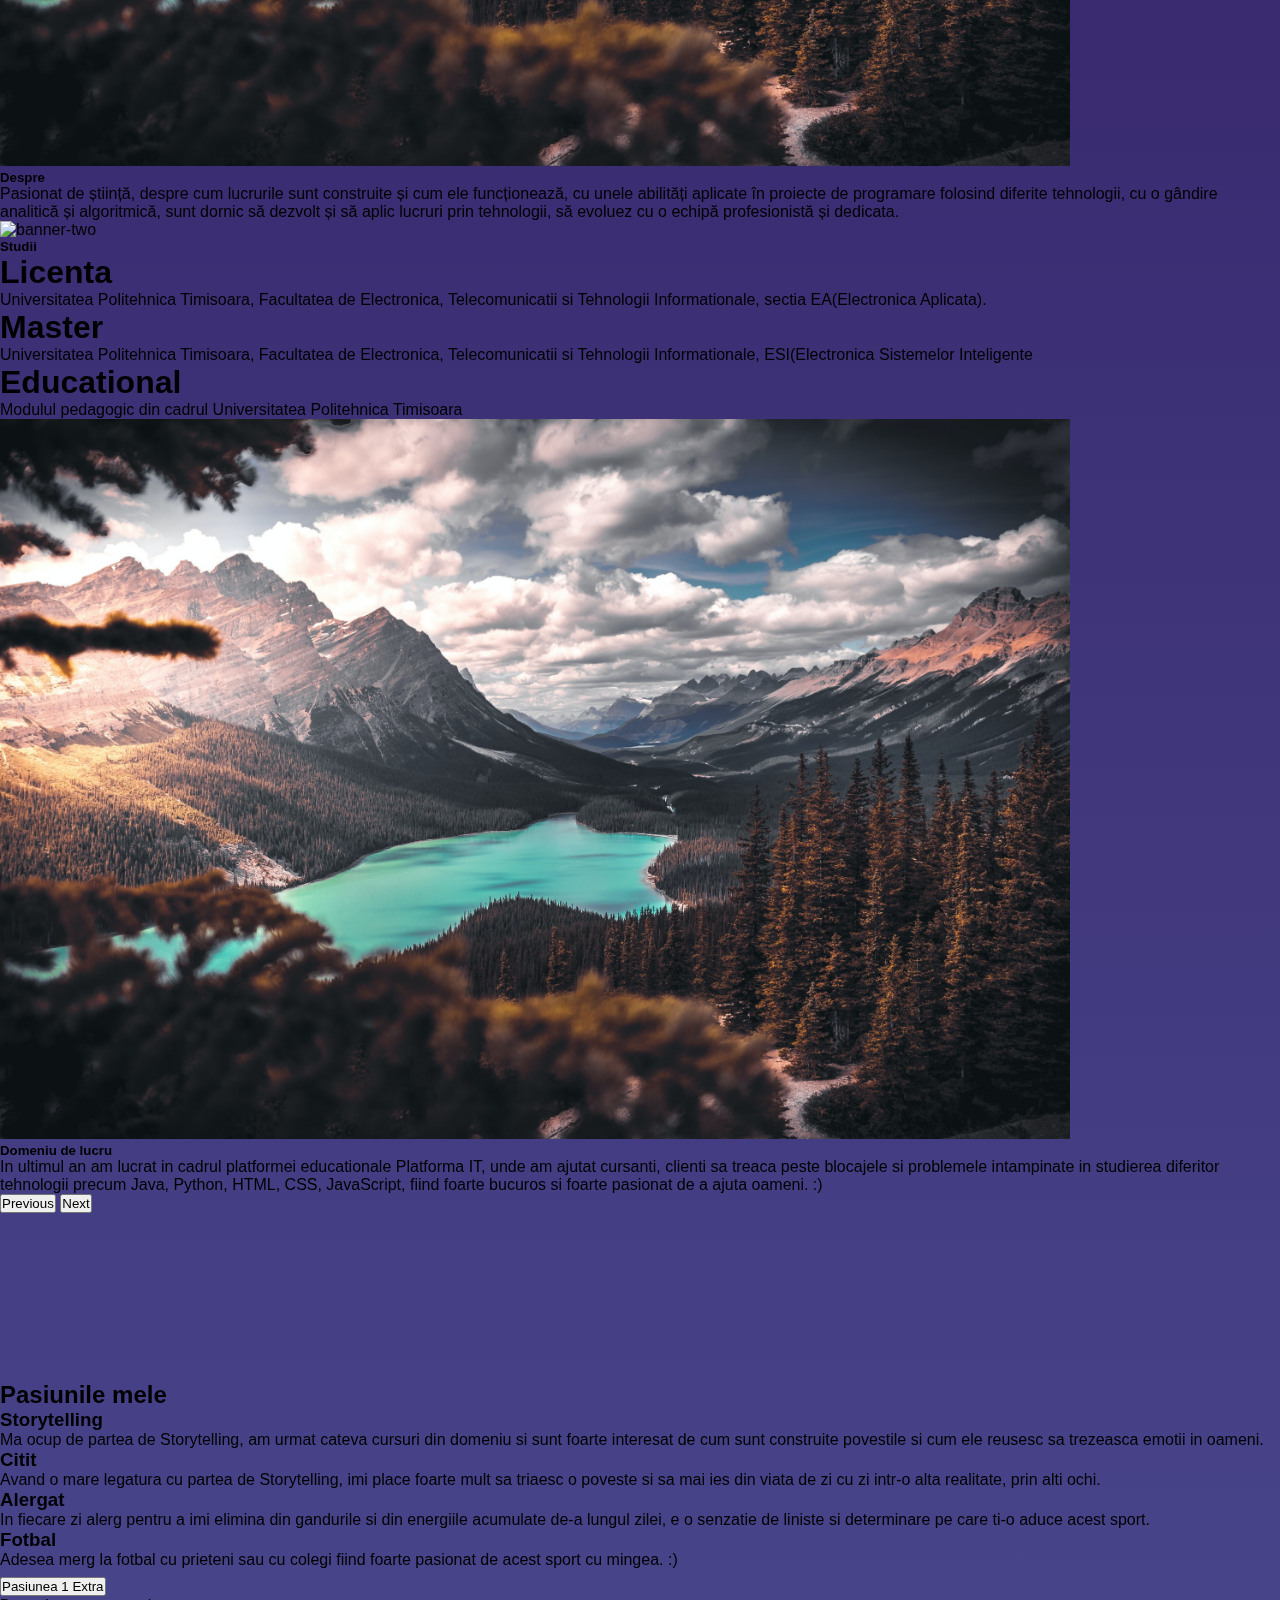
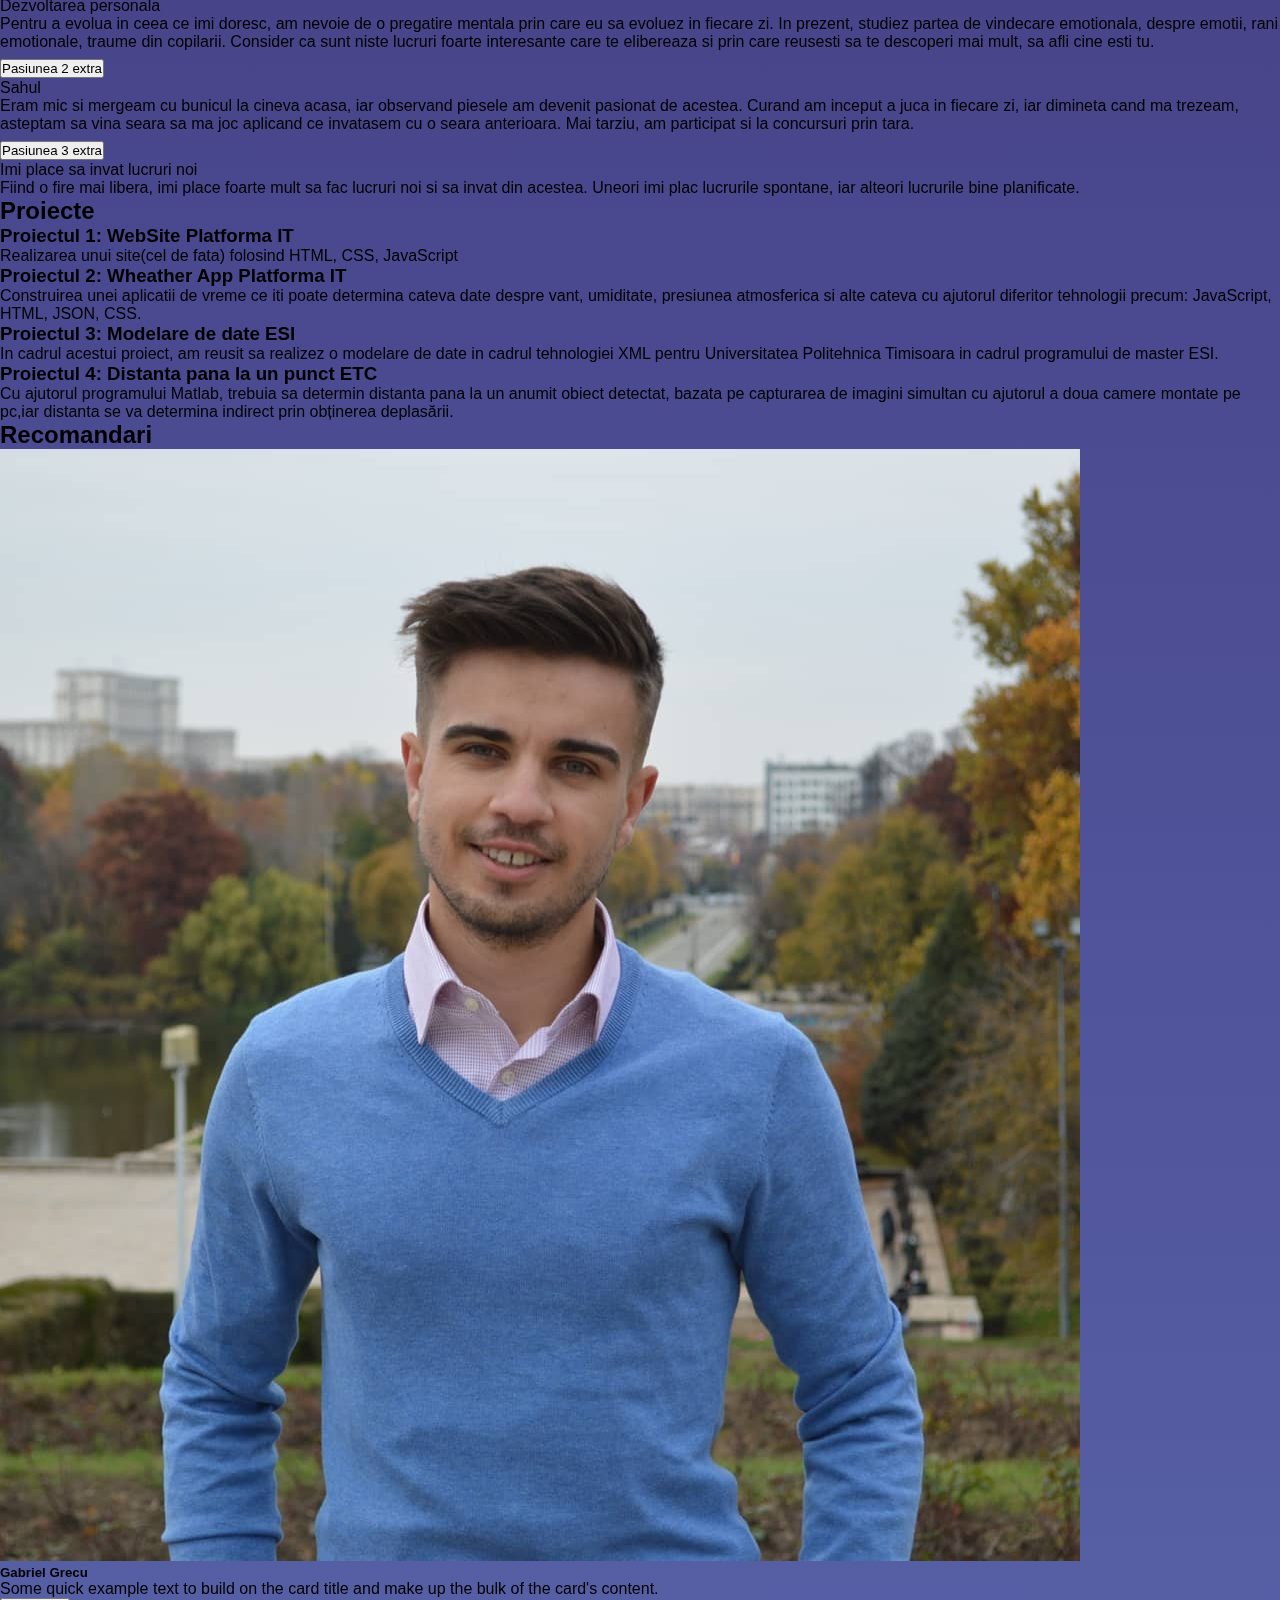
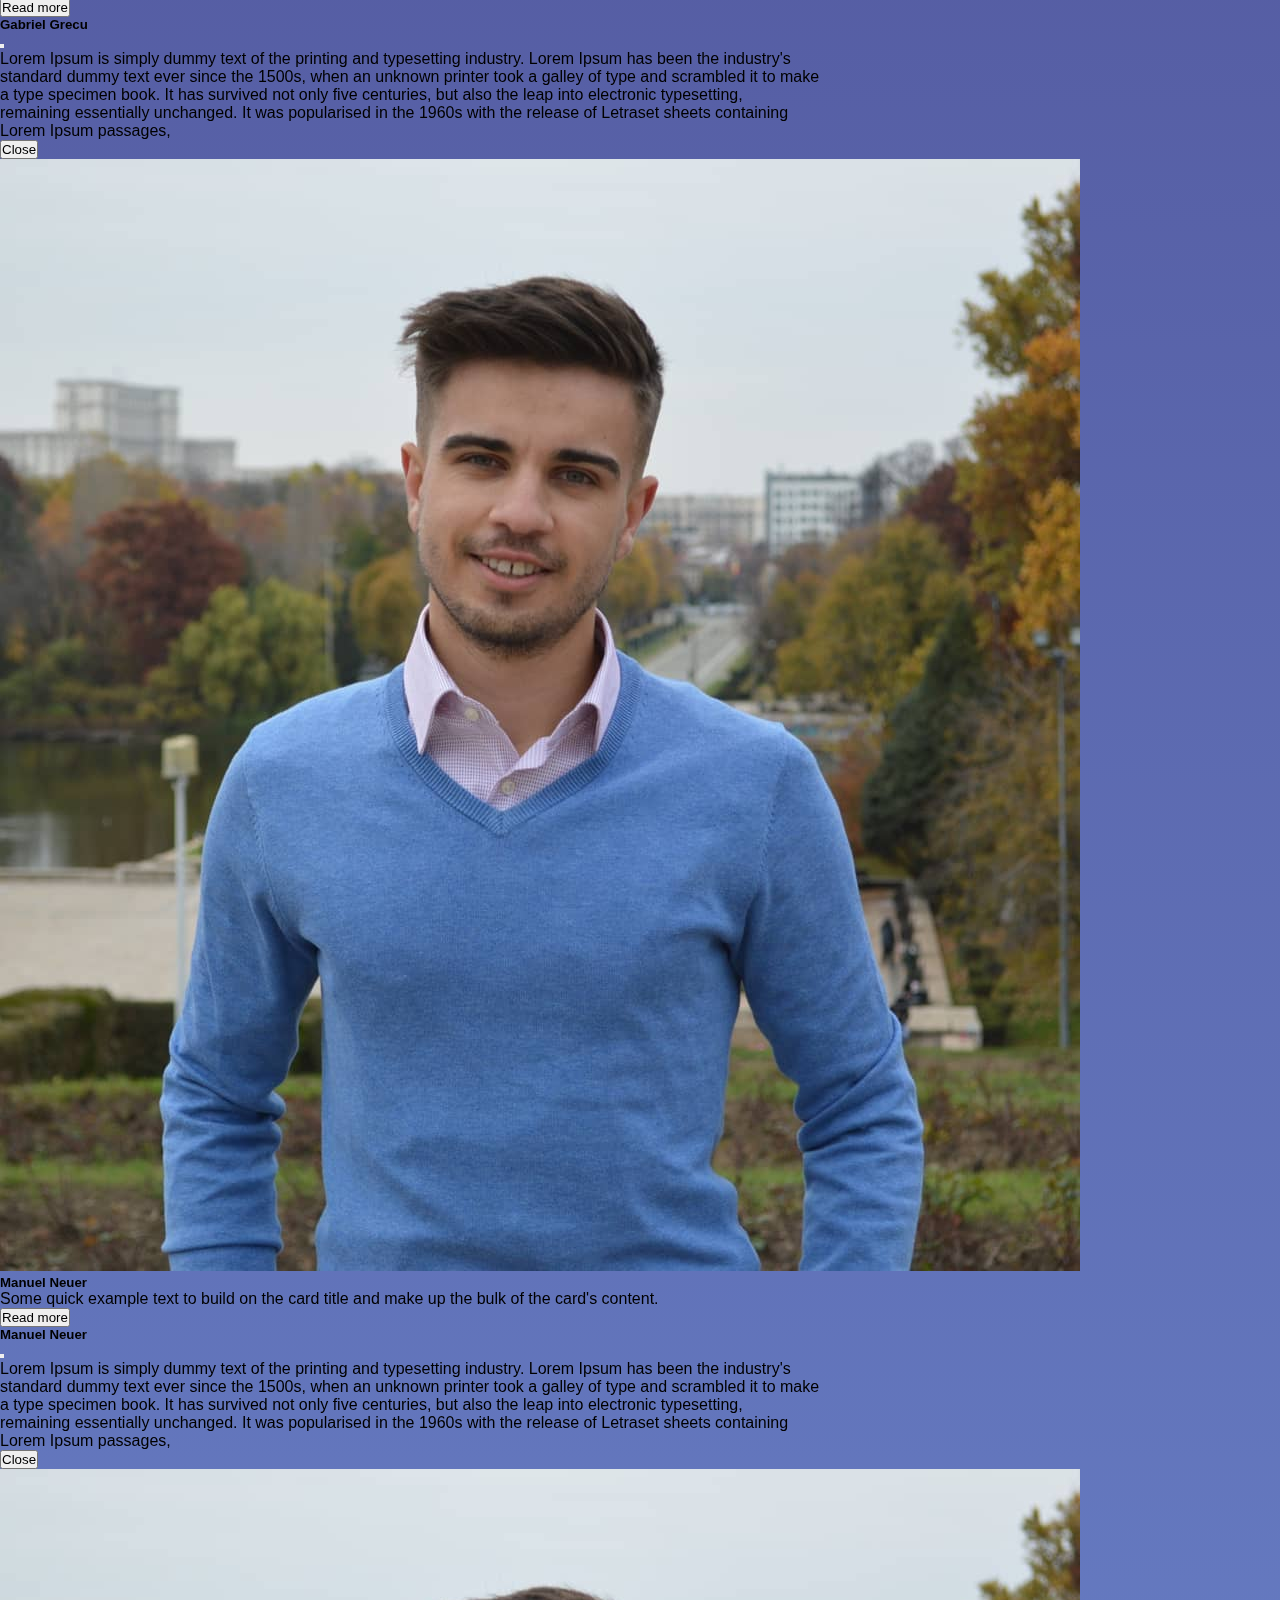
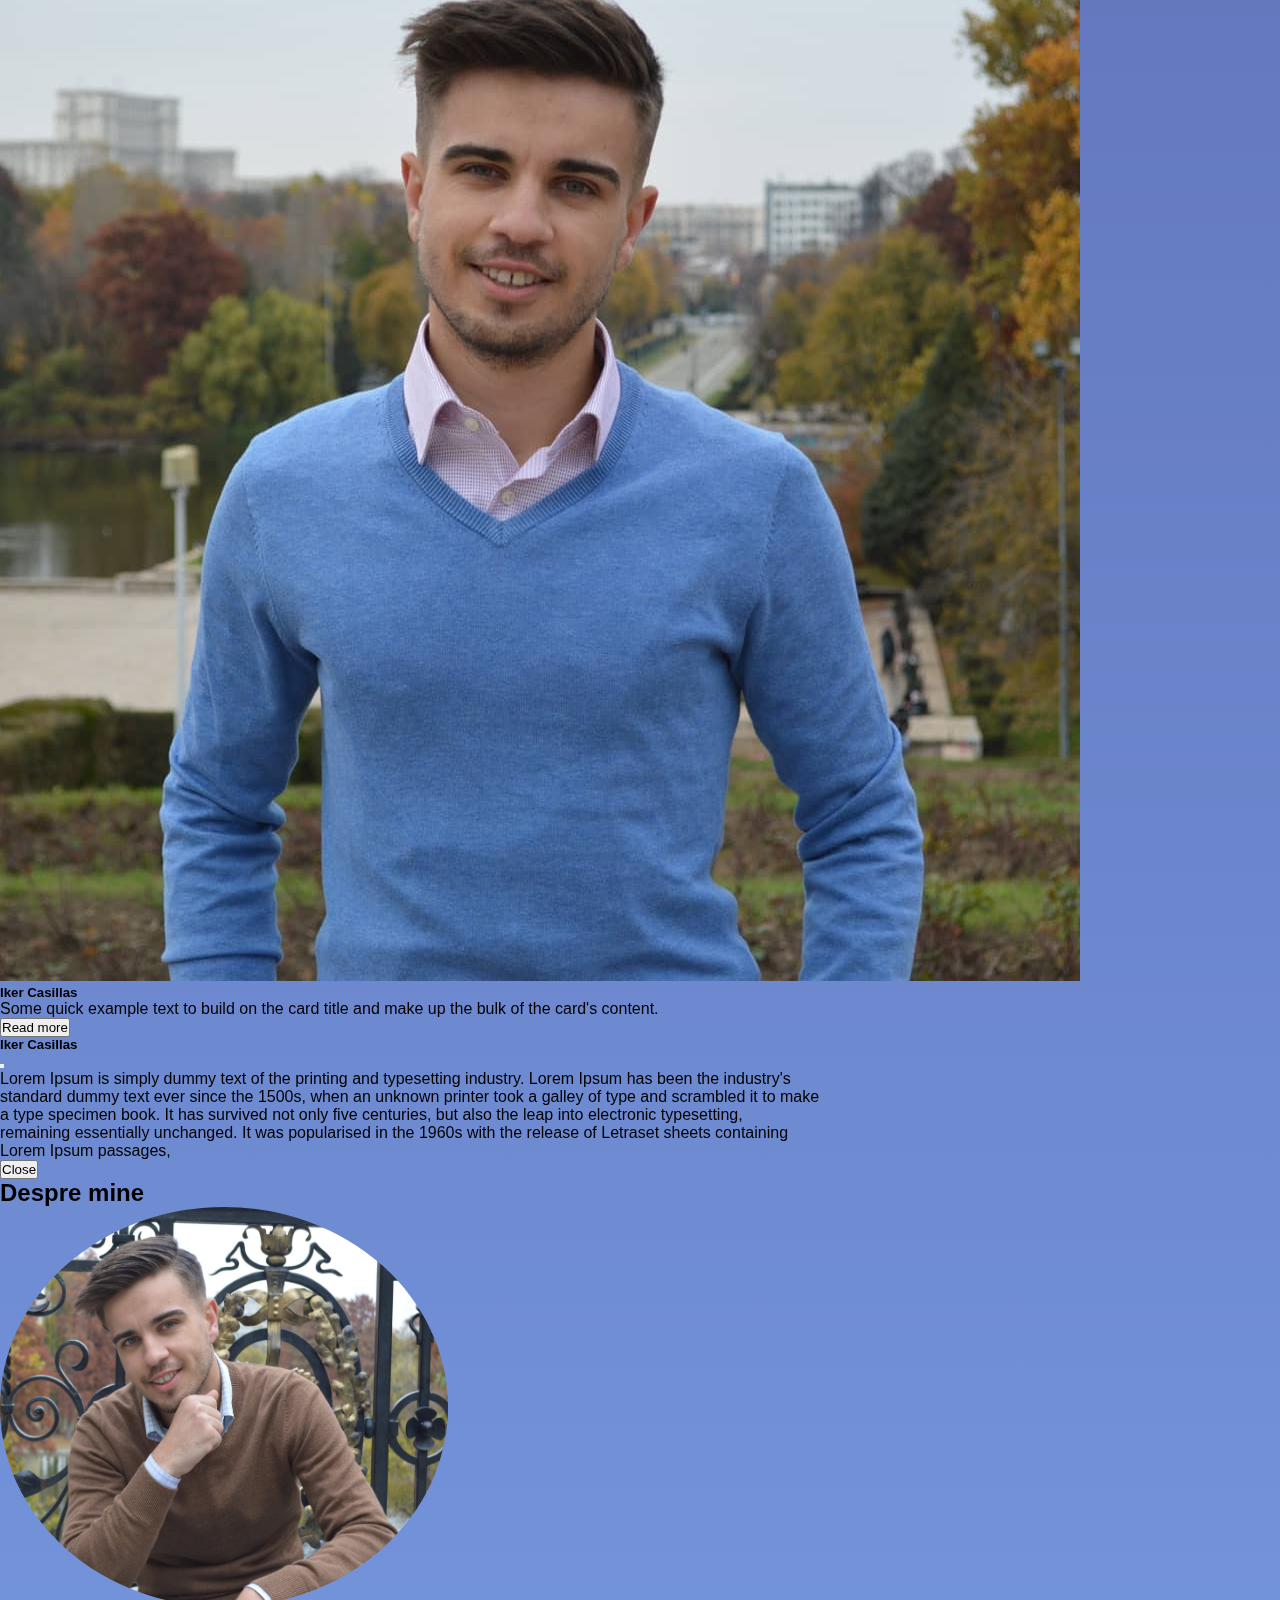
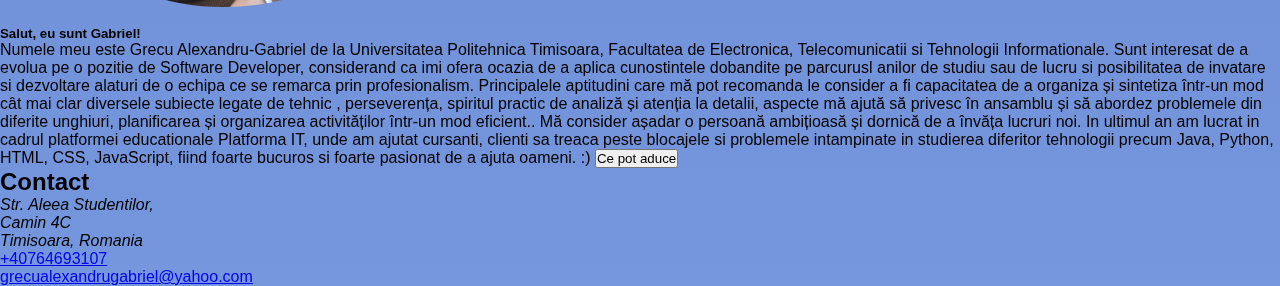
==== commit 9cc57ab9: "Update index.html" ====
--- a/index.html
+++ b/index.html
@@ -15,7 +15,7 @@
 
   <div id="headerz" class="mnb">
     
-        <a class="logo" href="#">
+        <a class="logo" href="i.html">
           <img src="media/pozaC.jpg" alt="logo"/>
       </a>
       <nav class="navigation">
@@ -82,7 +82,7 @@
           </div>
         </div>
         <div class="carousel-item">
-          <img src="media/munte.jpeg" class="d-block w-100 carousel-image" alt="banner-three">
+          <img src="media/A.jpg" class="d-block w-100 carousel-image" alt="banner-three">
           <div class="carousel-image-overlay"></div>
           <div class="carousel-caption">
             <h5>Domeniu de lucru</h5>
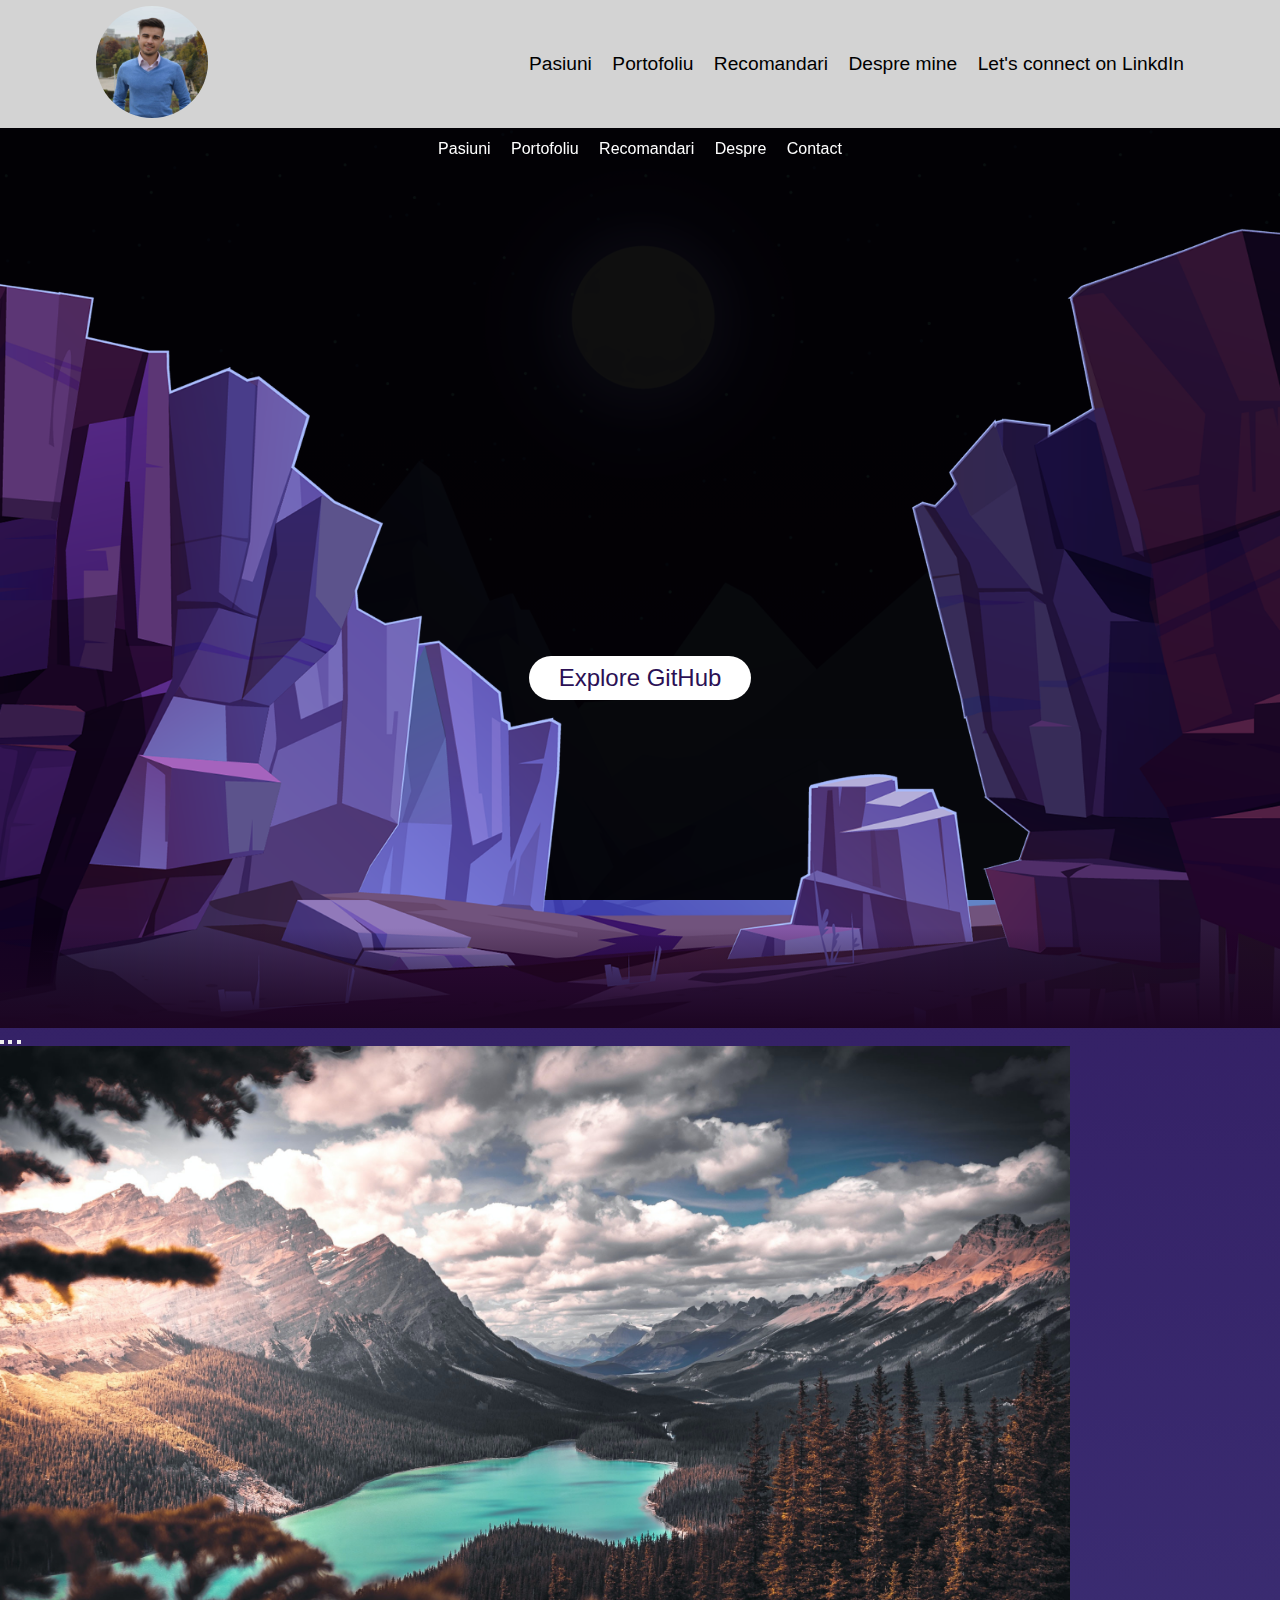
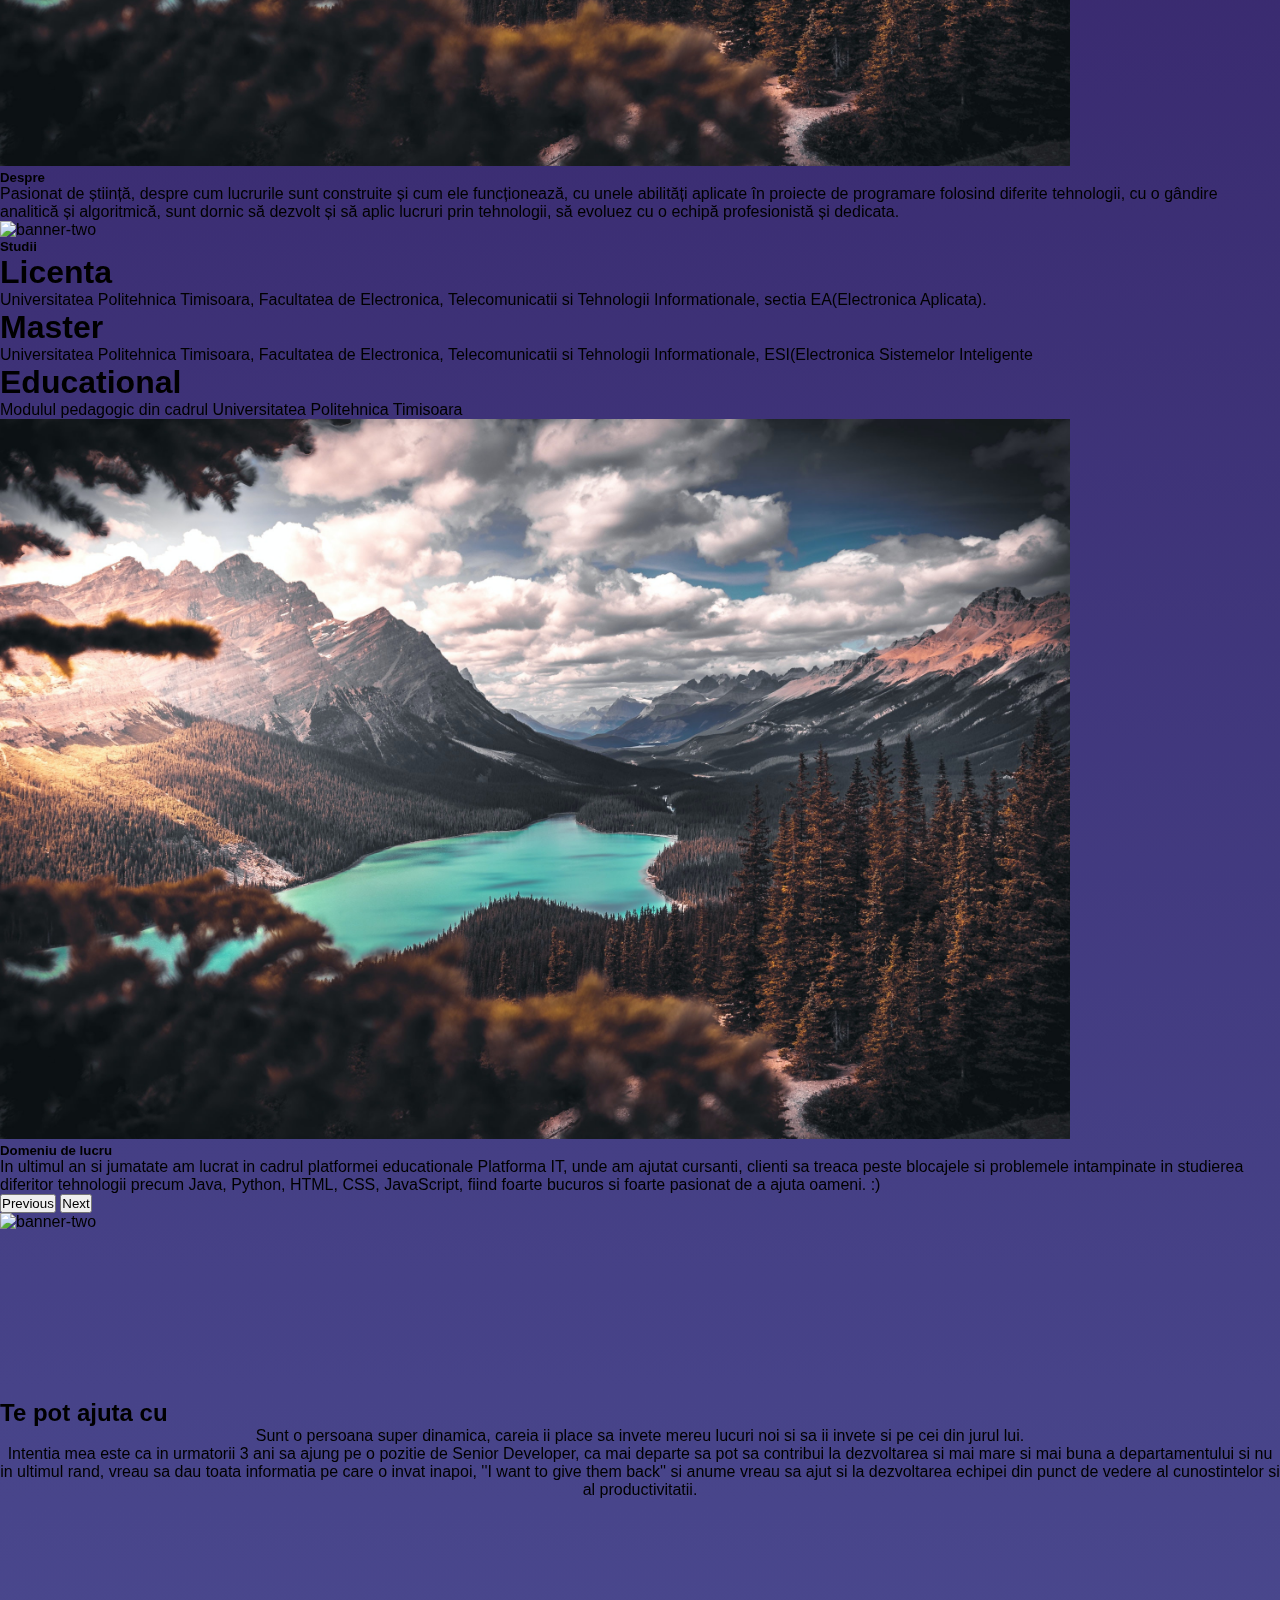
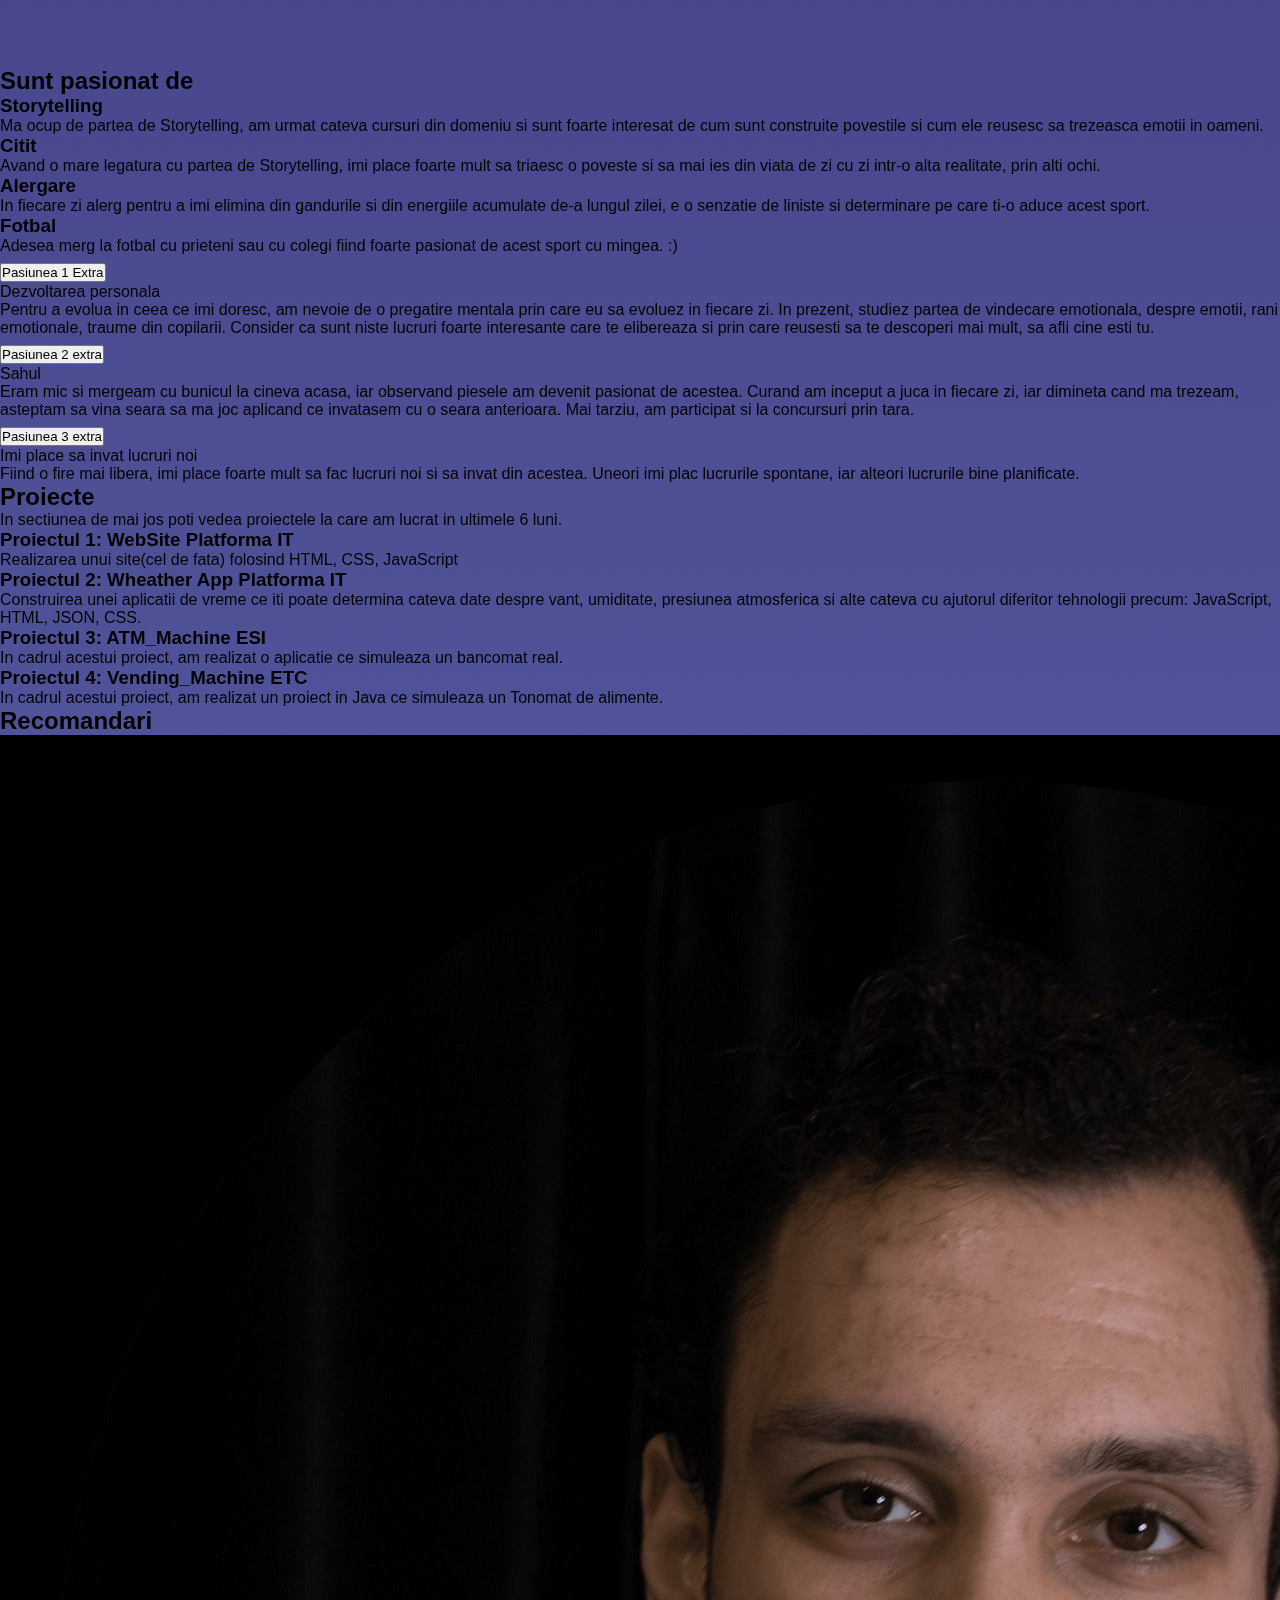
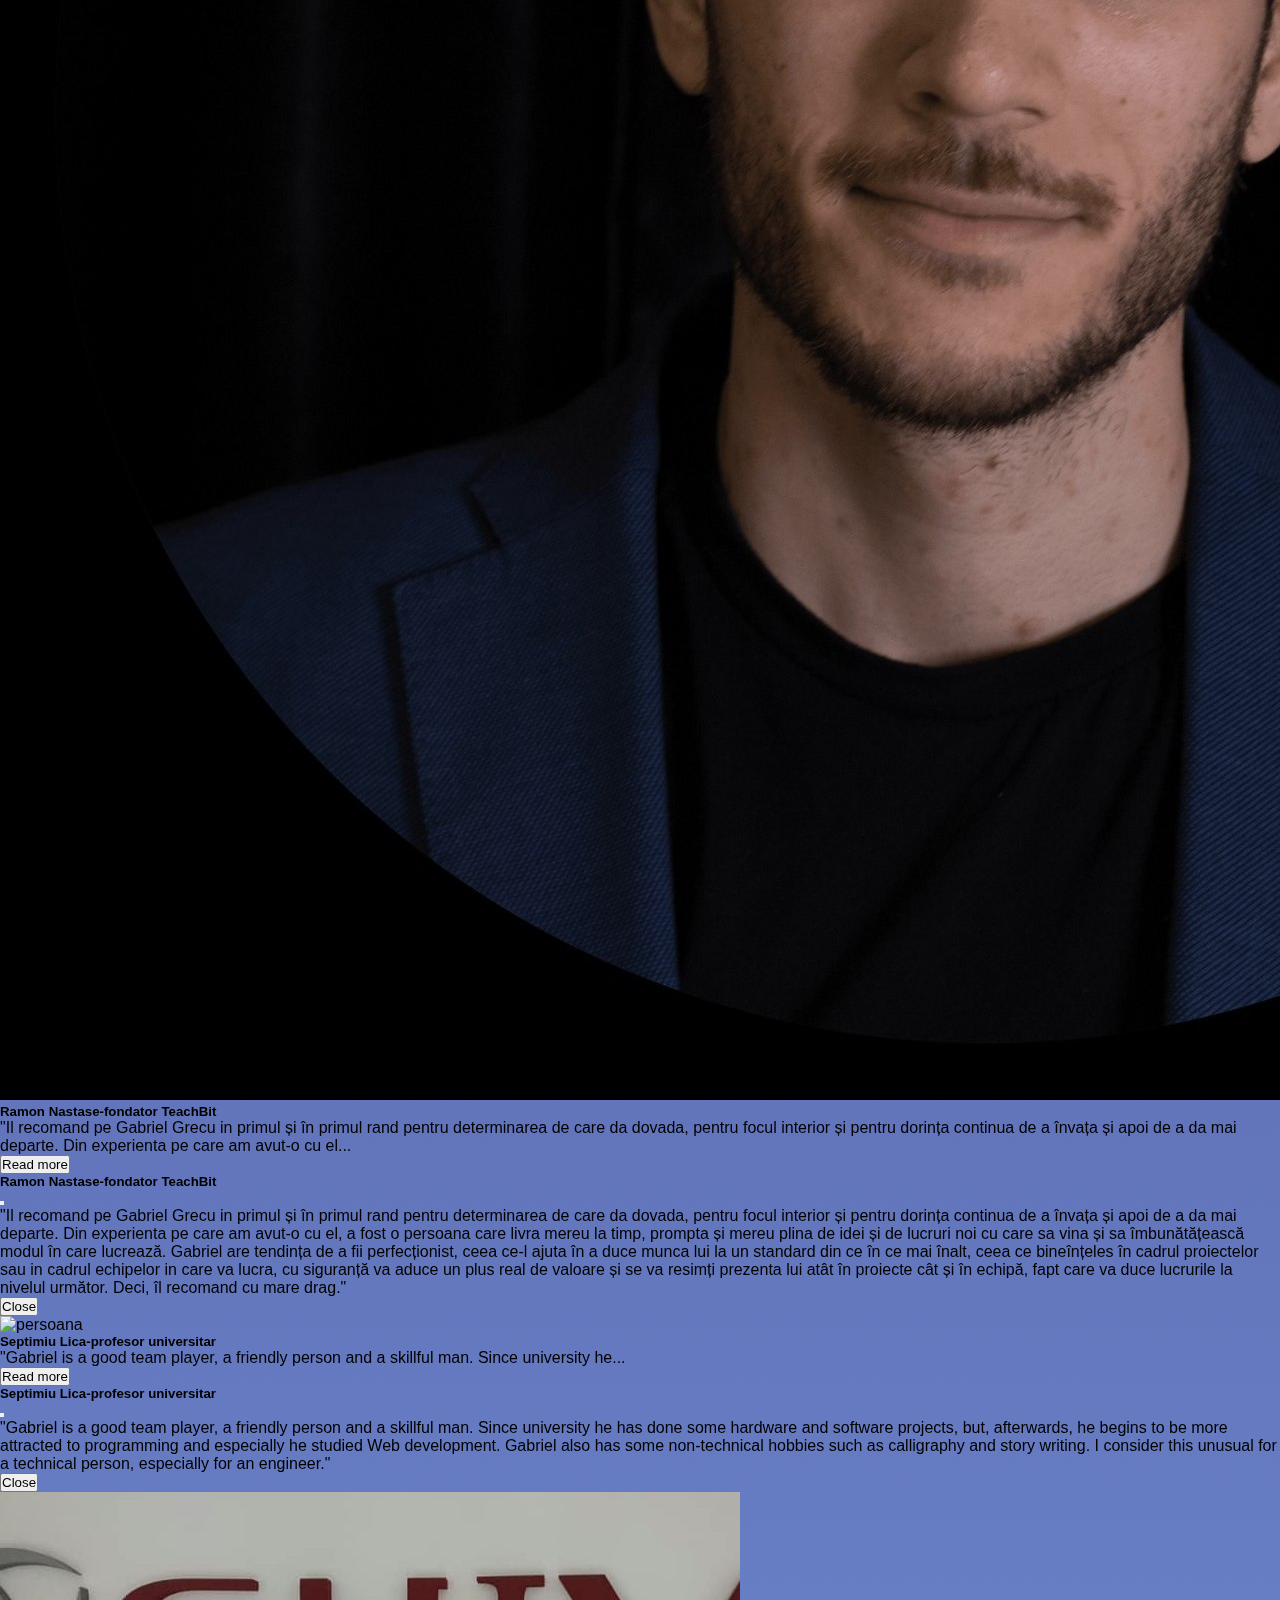
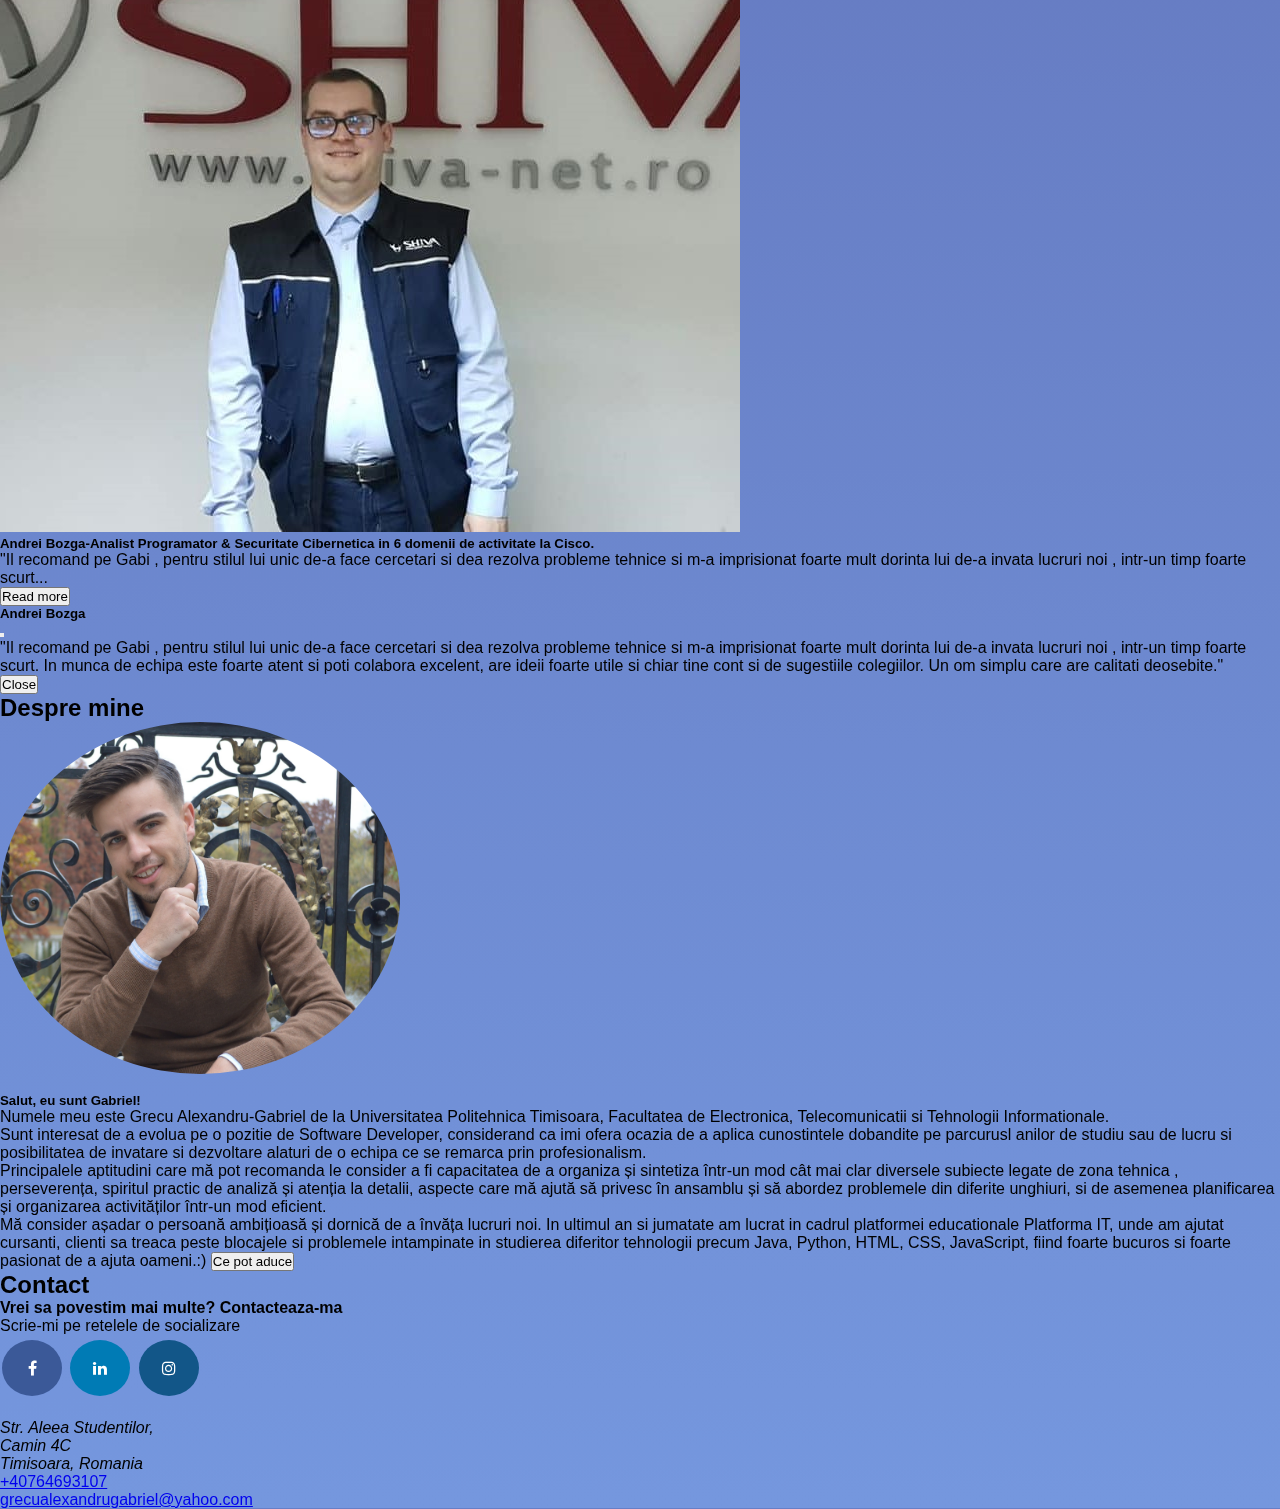
==== commit 89d198c0: "Update index.html" ====
--- a/index.html
+++ b/index.html
@@ -9,6 +9,8 @@
     <link rel="stylesheet" href="reset.css">
     <script src="https://code.jquery.com/jquery-1.11.1.min.js"></script>
     <link rel="stylesheet" href="Boostrap.css">
+    
+    <link rel="stylesheet" href="https://cdnjs.cloudflare.com/ajax/libs/font-awesome/4.7.0/css/font-awesome.min.css">
 
 </head>
 <body>
@@ -23,7 +25,7 @@
           <a href="#section-2">Portofoliu</a>
           <a href="#section-3">Recomandari</a>
           <a href="#section-4">Despre mine</a>
-          <a href="#section-5">Contact</a>
+          <a href="https://www.linkedin.com/in/alexandru-gabriel-grecu-734688163/">Let's connect on LinkdIn</a>
       </nav>
   </div>
 
@@ -45,7 +47,7 @@
     <img src="assets/moon.png" id="moon">
     <img src="assets/mountains_behind.png" id="mountains_behind">
     <h2 id="text">Moon Light</h2>
-    <a href="#sec" id="btn">Explore</a>
+    <a href="https://github.com/GabrielGrecu" id="btn">Explore GitHub</a>
     <img src="assets/mountains_front.png" id="mountains_front">
 </section>
 
@@ -86,7 +88,7 @@
           <div class="carousel-image-overlay"></div>
           <div class="carousel-caption">
             <h5>Domeniu de lucru</h5>
-            <p>In ultimul an am lucrat in cadrul platformei educationale Platforma IT, unde am ajutat cursanti, clienti sa treaca peste blocajele si problemele intampinate in studierea diferitor tehnologii precum Java, Python, HTML, CSS, JavaScript, fiind foarte bucuros si foarte pasionat de a ajuta oameni. :)</p>
+            <p>In ultimul an si jumatate am lucrat in cadrul platformei educationale Platforma IT, unde am ajutat cursanti, clienti sa treaca peste blocajele si problemele intampinate in studierea diferitor tehnologii precum Java, Python, HTML, CSS, JavaScript, fiind foarte bucuros si foarte pasionat de a ajuta oameni. :)</p>
           </div>
         </div>
       </div>
@@ -101,9 +103,25 @@
     </div>
 
 
+    <div id="carouselExampleIndicators" class="carousel slide" data-bs-ride="carousel">
+      
+      <div class="carousel-inner">
+        <div class="carousel-item active">
+          
+          <img src="media/B.jpg" class="d-block w-100 carousel-image" alt="banner-two">
+          <div class="carousel-image-overlay"></div>
+          <div class="carousel-caption">
+            <h2 class="text-center mb-5"><br><br> <br><br><br> <br> Te pot ajuta  cu</h2>
+            <div class="ab">Sunt o persoana super dinamica, careia ii place sa invete mereu lucuri noi si sa ii invete si pe cei din jurul lui. </p> 
+              <p> Intentia mea este ca in urmatorii 3 ani sa ajung pe o pozitie de Senior Developer, ca mai departe sa pot sa contribui la dezvoltarea si mai mare si mai buna a departamentului si nu in ultimul rand, vreau sa dau toata informatia pe care o invat inapoi, ''I want to give them back'' si anume vreau sa ajut si la dezvoltarea echipei din punct de vedere al cunostintelor si al productivitatii. </div>
+          </div>
+        </div>
+        
+    </div>
+
 
     <section id="section-1" class="bg-light py-5">
-      <h2 class="text-center mb-5"><br><br> <br><br><br> <br> Pasiunile mele</h2>
+      <h2 class="text-center mb-5"><br><br> <br><br><br> <br> Sunt pasionat de</h2>
       <div class="container">
         
         <div class="row">
@@ -118,7 +136,7 @@
               </p>
           </div>
           <div class="col-lg-3 col-md-5">
-            <h3>Alergat</h3>
+            <h3>Alergare</h3>
               <p>In fiecare zi alerg pentru a imi elimina din gandurile si din energiile acumulate de-a lungul zilei, e o senzatie de liniste si determinare pe care ti-o aduce acest sport.
               </p>
           </div>
@@ -174,8 +192,10 @@
       </div>
     </section>
 
-    <section id="section-2" class="bg-dark py-5 text-white">
+    <section id="section-2" class="lightgray py-5 text-white">
       <h2 class="text-center mb-5">Proiecte</h2>
+        <p class="text-center mb-5">In sectiunea de mai jos poti vedea proiectele la care am lucrat in ultimele 6 luni.</p>
+        
       <div class="container">
         <div class="row">
           <div class="col-lg-4 offset-lg-0 col-md-5 mt-4">
@@ -193,17 +213,26 @@
           </div>
 
           <div class="col-lg-4  offset-lg-0 col-md-5 mt-4">
-            <h3>Proiectul 3: Modelare de date  <span class="badge bg-warning">ESI</span></h3>
+            <h3>Proiectul 3: ATM_Machine  <span class="badge bg-warning">ESI</span></h3>
+            <p>
+                In cadrul acestui proiect, am realizat o aplicatie ce simuleaza un bancomat real.
+
+            </p>
+            <!--<h3>Proiectul 3: Modelare de date  <span class="badge bg-warning">ESI</span></h3>
             <p>
                 In cadrul acestui proiect, am reusit sa realizez o modelare de date in cadrul tehnologiei XML pentru Universitatea Politehnica Timisoara in cadrul programului de master ESI.
 
+            </p>-->
+          </div>
+          <div class="col-lg-4 offset-lg-0 col-md-5 offset-md-2 mt-4">
+            <h3>Proiectul 4: Vending_Machine <span class="badge bg-primary">ETC</span></h3>
+            <p>
+                In cadrul acestui proiect, am realizat un proiect in Java ce simuleaza un Tonomat de alimente.
             </p>
-          </div>
-          <div class="col-lg-4 offset-lg-0 col-md-5 offset-md-2 mt-4">
-            <h3>Proiectul 4: Distanta pana la un punct <span class="badge bg-primary">ETC</span></h3>
+            <!--<h3>Proiectul 4: Distanta pana la un punct <span class="badge bg-primary">ETC</span></h3>
             <p>
                 Cu ajutorul programului Matlab, trebuia sa determin distanta pana la un anumit obiect detectat, bazata pe capturarea de imagini simultan cu ajutorul a doua camere montate pe pc,iar distanta se va determina indirect prin obținerea deplasării.
-            </p>
+            </p> -->
         </div>
         </div>
       </div>
@@ -216,10 +245,10 @@
       <div class="container">
         <div class="row">
           <div class="card col-lg-5 col-md-5 mb-4">
-            <img src="media/pozaC.jpg" class="card-img-top" alt="persoana">
+            <img src="media/ramon.jpg" class="card-img-top" alt="persoana">
             <div class="card-body">
-              <h5 class="card-title">Gabriel Grecu</h5>
-              <p class="card-text">Some quick example text to build on the card title and make up the bulk of the card's content.</p>
+              <h5 class="card-title">Ramon Nastase-fondator TeachBit</h5>
+              <p class="card-text">"Il recomand pe Gabriel Grecu in primul și în primul rand pentru determinarea de care da dovada, pentru focul interior și pentru dorința continua de a învața și apoi de a da mai departe. Din experienta pe care am avut-o cu el...</p>
               
               <button type="button" class="btn btn-primary" data-bs-toggle="modal" data-bs-target="#person-one">
                 Read more
@@ -230,15 +259,11 @@
             <div class="modal-dialog">
               <div class="modal-content">
                 <div class="modal-header">
-                  <h5 class="modal-title" id="exampleModalLabel">Gabriel Grecu</h5>
+                  <h5 class="modal-title" id="exampleModalLabel">Ramon Nastase-fondator TeachBit</h5>
                   <button type="button" class="btn-close" data-bs-dismiss="modal" aria-label="Close"></button>
                 </div>
                 <div class="modal-body">
-                  Lorem Ipsum is simply dummy text of the printing and typesetting industry. Lorem Ipsum has been the industry's <br>
-                  standard dummy text ever since the 1500s, when an unknown printer took a galley of type and scrambled it to make <br>
-                  a type specimen book. It has survived not only five centuries, but also the leap into electronic typesetting, <br>
-                  remaining essentially unchanged. It was popularised in the 1960s with the release of Letraset sheets containing <br>
-                  Lorem Ipsum passages, 
+                  "Il recomand pe Gabriel Grecu in primul și în primul rand pentru determinarea de care da dovada, pentru focul interior și pentru dorința continua de a învața și apoi de a da mai departe. Din experienta pe care am avut-o cu el, a fost o persoana care livra mereu la timp, prompta și mereu plina de idei și de lucruri noi cu care sa vina și sa îmbunătățească modul în care lucrează. Gabriel are tendința de a fii perfecționist, ceea ce-l ajuta în a duce munca lui la un standard din ce în ce mai înalt, ceea ce bineînțeles în cadrul proiectelor sau in cadrul echipelor in care va lucra, cu siguranță va aduce un plus real de valoare și se va resimți prezenta lui atât în proiecte cât și în echipă, fapt care va duce lucrurile la nivelul următor. Deci, îl recomand cu mare drag."
                 </div>
                 <div class="modal-footer">
                   <button type="button" class="btn btn-primary" data-bs-dismiss="modal">Close</button>
@@ -247,10 +272,10 @@
             </div>
           </div>
           <div class="card col-lg-5 col-md-5 offset-lg-2 offset-md-2 mb-4">
-            <img src="media/pozaC.jpg" class="card-img-top" alt="persoana">
+            <img src="media/septimiu.jpg" class="card-img-top2" alt="persoana">
             <div class="card-body">
-              <h5 class="card-title">Manuel Neuer</h5>
-              <p class="card-text">Some quick example text to build on the card title and make up the bulk of the card's content.</p>
+              <h5 class="card-title">Septimiu Lica-profesor universitar</h5>
+              <p class="card-text">"Gabriel is a good team player, a friendly person and a skillful man. Since university he...</p>
               <button type="button" class="btn btn-primary" data-bs-toggle="modal" data-bs-target="#person-two">
                 Read more
               </button>
@@ -260,15 +285,11 @@
             <div class="modal-dialog">
               <div class="modal-content">
                 <div class="modal-header">
-                  <h5 class="modal-title" id="exampleModalLabel">Manuel Neuer</h5>
+                  <h5 class="modal-title" id="exampleModalLabel">Septimiu Lica-profesor universitar</h5>
                   <button type="button" class="btn-close" data-bs-dismiss="modal" aria-label="Close"></button>
                 </div>
                 <div class="modal-body">
-                  Lorem Ipsum is simply dummy text of the printing and typesetting industry. Lorem Ipsum has been the industry's <br>
-                  standard dummy text ever since the 1500s, when an unknown printer took a galley of type and scrambled it to make <br>
-                  a type specimen book. It has survived not only five centuries, but also the leap into electronic typesetting, <br>
-                  remaining essentially unchanged. It was popularised in the 1960s with the release of Letraset sheets containing <br>
-                  Lorem Ipsum passages, 
+                  "Gabriel is a good team player, a friendly person and a skillful man. Since university he has done some hardware and software projects, but, afterwards, he begins to be more attracted to programming and especially he studied Web development. Gabriel also has some non-technical hobbies such as calligraphy and story writing. I consider this unusual for a technical person, especially for an engineer."
                 </div>
                 <div class="modal-footer">
                   <button type="button" class="btn btn-primary" data-bs-dismiss="modal">Close</button>
@@ -277,10 +298,10 @@
             </div>
           </div>
           <div class="card col-lg-5 col-md-5 mb-4">
-            <img src="media/pozaC.jpg" class="card-img-top" alt="persoana">
+            <img src="media/endy.jpg" class="card-img-top" alt="persoana">
             <div class="card-body">
-              <h5 class="card-title">Iker Casillas</h5>
-              <p class="card-text">Some quick example text to build on the card title and make up the bulk of the card's content.</p>
+              <h5 class="card-title">Andrei Bozga-Analist Programator & Securitate Cibernetica in 6 domenii de activitate la Cisco.</h5>
+              <p class="card-text">"Il recomand pe Gabi , pentru stilul lui unic de-a face cercetari si dea rezolva  probleme tehnice si m-a imprisionat foarte mult dorinta lui de-a invata lucruri noi , intr-un timp foarte scurt...</p>
               <button type="button" class="btn btn-primary" data-bs-toggle="modal" data-bs-target="#person-three">
                 Read more
               </button>
@@ -290,15 +311,11 @@
             <div class="modal-dialog">
               <div class="modal-content">
                 <div class="modal-header">
-                  <h5 class="modal-title" id="exampleModalLabel">Iker Casillas</h5>
+                  <h5 class="modal-title" id="exampleModalLabel">Andrei Bozga</h5>
                   <button type="button" class="btn-close" data-bs-dismiss="modal" aria-label="Close"></button>
                 </div>
                 <div class="modal-body">
-                  Lorem Ipsum is simply dummy text of the printing and typesetting industry. Lorem Ipsum has been the industry's <br>
-                  standard dummy text ever since the 1500s, when an unknown printer took a galley of type and scrambled it to make <br>
-                  a type specimen book. It has survived not only five centuries, but also the leap into electronic typesetting, <br>
-                  remaining essentially unchanged. It was popularised in the 1960s with the release of Letraset sheets containing <br>
-                  Lorem Ipsum passages, 
+                  "Il recomand pe Gabi , pentru stilul lui unic de-a face cercetari si dea rezolva  probleme tehnice si m-a imprisionat foarte mult dorinta lui de-a invata lucruri noi , intr-un timp foarte scurt. In munca de echipa este foarte atent si poti colabora excelent, are ideii foarte utile si chiar tine cont si de sugestiile colegiilor. Un om simplu care are calitati deosebite."
                 </div>
                 <div class="modal-footer">
                   <button type="button" class="btn btn-primary" data-bs-dismiss="modal">Close</button>
@@ -317,7 +334,7 @@
 
 
 
-    <section id="section-4" class="bg-dark text-white py-5">
+    <section id="section-4" class="lightgray text-white py-5">
       <h2 class="text-center mb-5">Despre mine</h2>
       <div class="container">
         <div class="row">
@@ -327,10 +344,10 @@
           <div class="col-lg-5 offset-lg-0">
             <h5><br>
               Salut, eu sunt Gabriel!</h5>
-            <p>        Numele meu este Grecu Alexandru-Gabriel de la Universitatea Politehnica Timisoara, Facultatea de Electronica, Telecomunicatii si Tehnologii Informationale. 
-              Sunt interesat de a evolua pe o pozitie de Software Developer, considerand ca imi ofera ocazia de a aplica cunostintele dobandite pe parcurusl anilor de studiu sau de lucru si posibilitatea de invatare si dezvoltare alaturi de o echipa ce se remarca prin profesionalism.
-              Principalele aptitudini care mă pot recomanda le consider a fi capacitatea de a organiza și sintetiza într-un mod cât mai clar diversele subiecte legate de tehnic , perseverența, spiritul practic de analiză și atenția la detalii, aspecte mă ajută să privesc în ansamblu și să abordez problemele din diferite unghiuri, planificarea și organizarea activităților într-un mod eficient..
-              Mă consider așadar o persoană ambițioasă și dornică de a învăța lucruri noi. In ultimul an am lucrat in cadrul platformei educationale Platforma IT, unde am ajutat cursanti, clienti sa treaca peste blocajele si problemele intampinate in studierea diferitor tehnologii precum Java, Python, HTML, CSS, JavaScript, fiind foarte bucuros si foarte pasionat de a ajuta oameni. :)
+            <p>               Numele meu este Grecu Alexandru-Gabriel de la Universitatea Politehnica Timisoara, Facultatea de Electronica, Telecomunicatii si Tehnologii Informationale. </p>
+             <p> Sunt interesat de a evolua pe o pozitie de Software Developer, considerand ca imi ofera ocazia de a aplica cunostintele dobandite pe parcurusl anilor de studiu sau de lucru si posibilitatea de invatare si dezvoltare alaturi de o echipa ce se remarca prin profesionalism. </p>
+             <p> Principalele aptitudini care mă pot recomanda le consider a fi capacitatea de a organiza și sintetiza într-un mod cât mai clar diversele subiecte legate de zona tehnica , perseverența, spiritul practic de analiză și atenția la detalii, aspecte care mă ajută să privesc în ansamblu și să abordez problemele din diferite unghiuri, si de asemenea planificarea și organizarea activităților într-un mod eficient. </p>
+            <p>  Mă consider așadar o persoană ambițioasă și dornică de a învăța lucruri noi. In ultimul an si jumatate am lucrat in cadrul platformei educationale Platforma IT, unde am ajutat cursanti, clienti sa treaca peste blocajele si problemele intampinate in studierea diferitor tehnologii precum Java, Python, HTML, CSS, JavaScript, fiind foarte bucuros si foarte pasionat de a ajuta oameni.:)
            <!--   <p>
                 Salut, eu sunt Gabriel! </p>
               <p>        Numele meu este Grecu Alexandru-Gabriel de la Universitatea Politehnica Timisoara, Facultatea de Electronica, Telecomunicatii si Tehnologii Informationale. 
@@ -342,7 +359,7 @@
                     este vorba despre o platforma online, o aplicatie mobila pe care poti face x, iar toate aceste lucruri le-am facut pe cont propriu in ultimele luni.
                     Mi-am dezvoltat portofoliul, este un portofoliu ce se dezvolta in mod constant pentru ca lucrez si acum in mod activ la anumite proiecte, pur si simplu pentru ca imi place si vreau sa invat, vreau sa ma dezvolt si e un domeniu care cu adevarat imi
                 </p> -->
-              <button type="button" class="btn btn-lg btn-success" data-bs-toggle="popover" title="Planul meu" data-bs-content="Vreau sa imi fac o imagine de ansamblu a lucrurilor din domeniul IT, momentan studiez partea de WEB DEVELOPMENT(HTML, CSS, JS, SQL, GIT, React, NodeJS), scopul fiind de a ma dezvolta si de a invata mai mult, impreuna cu cateva tehnologii precum: Java, Python sau tehnologii despre care imi doresc sa invat mai tarziu precum C++ sau C#">Ce pot aduce</button>
+              <button type="button" class="btn btn-lg btn-success" data-bs-toggle="popover" title="Giving" data-bs-content="Vreau sa va ajut cu dezvoltarea software si cred ca pot aduce un entuziasm si o energie faina in cadrul echipei. Pentru asta, am de gand sa invat tehnologiile necesare si consider ca pot sa va ajut si sa aduc un plus de valoare. ">Ce pot aduce</button>
             </p>
           </div>
         </div>
@@ -350,9 +367,17 @@
     </section>
 
     <footer id="section-5" class="bg-light py-5">
-      <div class="container">
+      <div class="container ac">
         <h2 class="mb-5">Contact</h2>
+          <div >
+          <h4>Vrei sa povestim mai multe? Contacteaza-ma</h4>
+          <p>Scrie-mi pe retelele de socializare</p>
+            <a href="https://www.facebook.com/gabi.grecu.37/" class="fa fa-facebook"></a>
+            <a href="https://www.linkedin.com/in/alexandru-gabriel-grecu-734688163/" class="fa fa-linkedin"></a>
+            <a href="https://www.instagram.com/gabriellgrecu/" class="fa fa-instagram"></a>
+        </div>
         <address>
+          <p><br></p>
           Str. Aleea Studentilor, <br>
           Camin 4C <br>
           Timisoara, Romania
@@ -406,3 +431,5 @@
     </script>
 </body>
 </html>
+
+
--- a/Boostrap.css
+++ b/Boostrap.css
@@ -201,7 +201,48 @@
 
 
 .img-fluid{
-    height: 25rem;
-    width: 28rem;
+    height: 22rem;
+    width: 25rem;
     border-radius: 50%;
 }
+
+
+.fa {
+    padding: 20px;
+    font-size: 30px;
+    width: 60px;
+    text-align: center;
+    text-decoration: none;
+    margin: 5px 2px;
+    border-radius: 50%;
+  }
+  
+  .fa:hover {
+      opacity: 0.7;
+  }
+  
+  .fa-facebook {
+    background: #3B5998;
+    color: white;
+  }
+  
+  .fa-linkedin {
+    background: #007bb5;
+    color: white;
+  }
+  
+  
+  .fa-instagram {
+    background: #125688;
+    color: white;
+  }
+
+ .card-img-top2{
+    width: 330px;
+    height: 360px;
+}
+.ab{
+    text-align: center;
+    margin-top: 0px;
+    top: 0px;
+}
